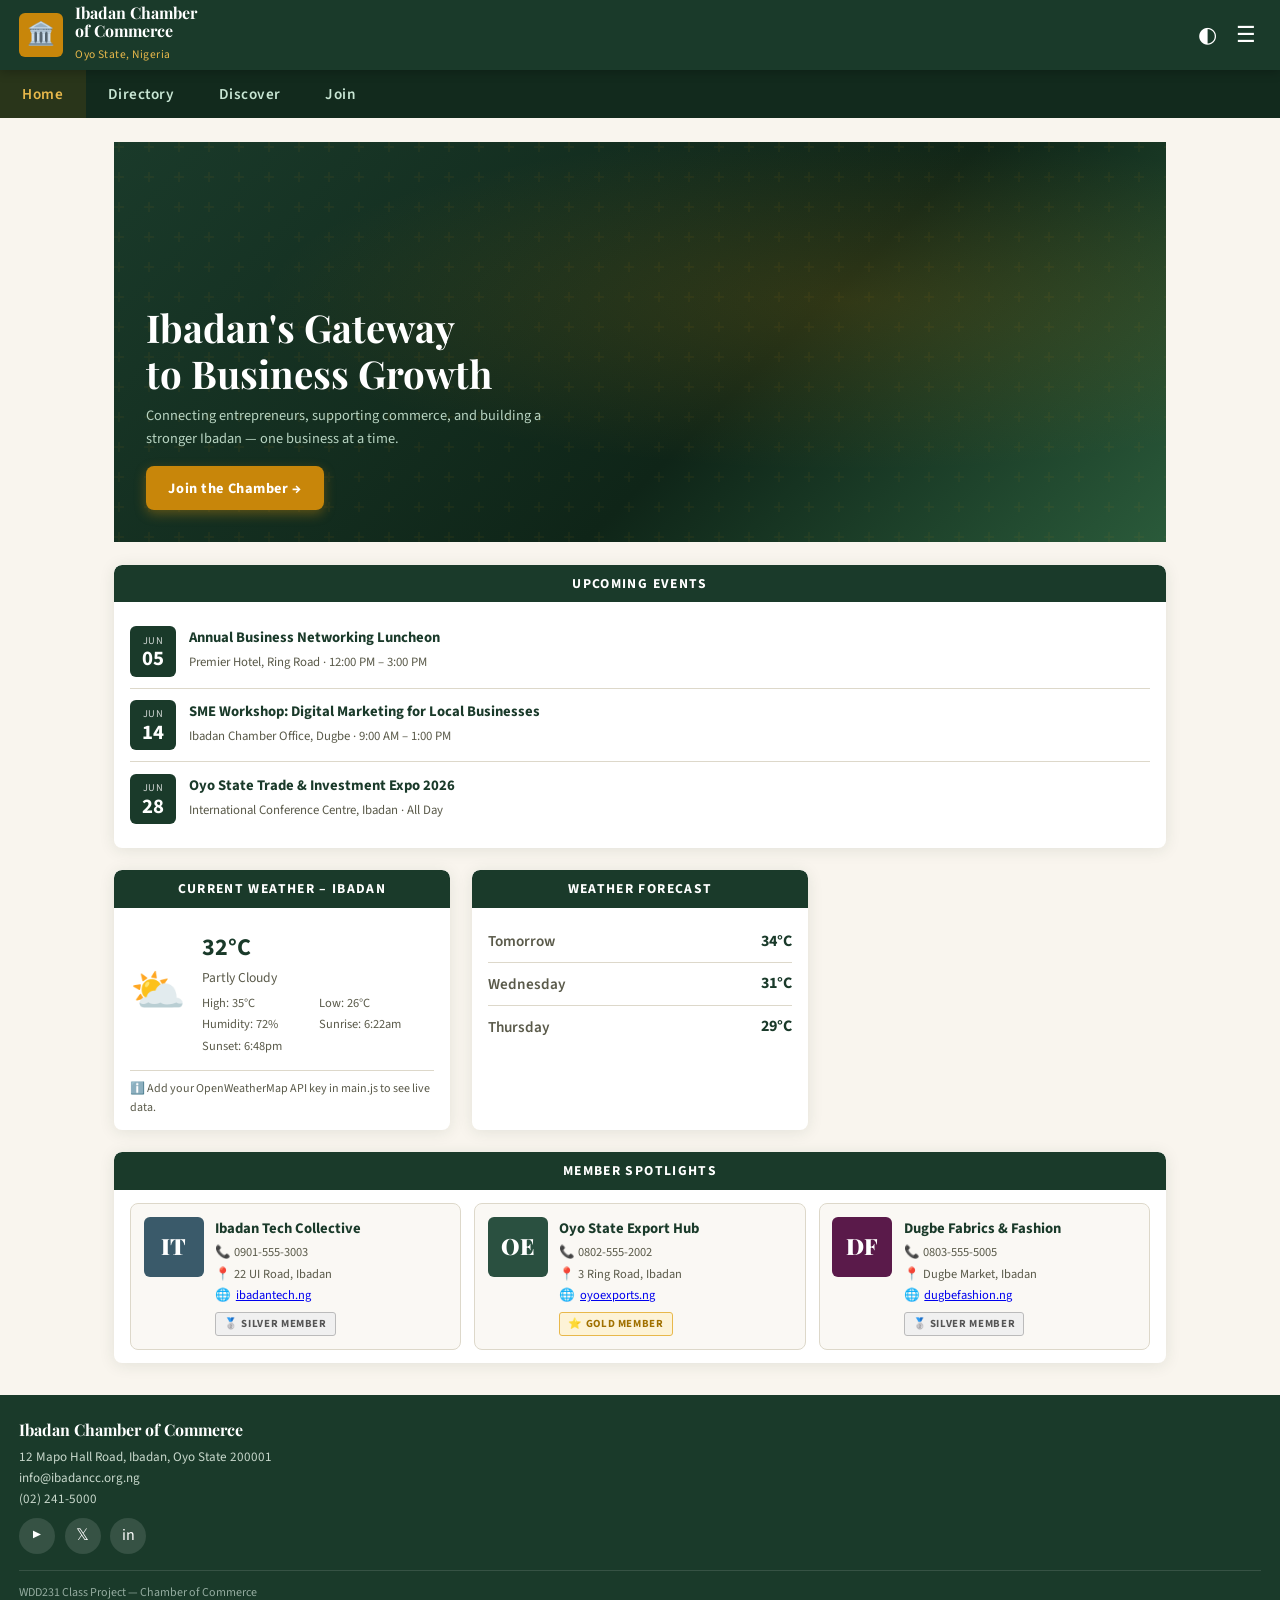
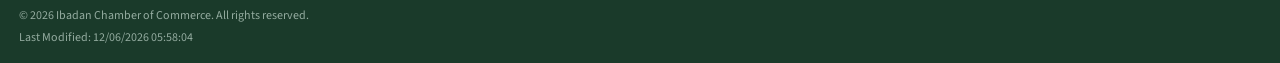
==== chamber/index.html @ 0ccf723c "Your commit message" ====
<!DOCTYPE html>
<html lang="en">
<head>
  <meta charset="UTF-8" />
  <meta name="viewport" content="width=device-width, initial-scale=1.0" />
  <meta name="description" content="Ibadan Chamber of Commerce – Connecting businesses, fostering growth, and building community across Ibadan and Oyo State." />
  <meta name="keywords" content="Ibadan, Chamber of Commerce, Oyo State, business, networking, Nigeria" />
  <meta name="author" content="WDD231 Chamber Project" />

  <!-- Open Graph -->
  <meta property="og:title" content="Ibadan Chamber of Commerce" />
  <meta property="og:description" content="Supporting local businesses across Ibadan & Oyo State." />
  <meta property="og:type" content="website" />

  <title>Ibadan Chamber of Commerce | Home</title>
  <link rel="stylesheet" href="styles/styles.css" />
  <link rel="icon" href="data:image/svg+xml,<svg xmlns='http://www.w3.org/2000/svg' viewBox='0 0 100 100'><text y='.9em' font-size='90'>🏛️</text></svg>" />
</head>

<body>

  <!-- ══ HEADER ══════════════════════════════════════════════ -->
  <header>
    <div class="logo-wrap">
      <div class="logo-img" aria-hidden="true">🏛️</div>
      <div class="logo-text">
        <h1>Ibadan Chamber<br>of Commerce</h1>
        <span>Oyo State, Nigeria</span>
      </div>
    </div>

    <div class="header-controls">
      <button class="theme-btn" aria-label="Toggle theme" title="Toggle theme">◐</button>
      <button class="menu-btn" aria-label="Toggle navigation menu" aria-expanded="false">☰</button>
    </div>
  </header>

  <!-- ══ NAVIGATION ══════════════════════════════════════════ -->
  <nav aria-label="Main navigation">
    <ul>
      <li><a href="index.html" class="active">Home</a></li>
      <li><a href="directory.html">Directory</a></li>
      <li><a href="discover.html">Discover</a></li>
      <li><a href="join.html">Join</a></li>
    </ul>
  </nav>

  <!-- ══ MAIN ════════════════════════════════════════════════ -->
  <main>

    <!-- HERO ─────────────────────────────────────── -->
    <section class="hero" aria-labelledby="hero-heading">
      <div class="hero-bg" aria-hidden="true"></div>
      <div class="hero-content">
        <h2 id="hero-heading">Ibadan's Gateway<br>to Business Growth</h2>
        <p>
          Connecting entrepreneurs, supporting commerce, and building a
          stronger Ibadan — one business at a time.
        </p>
        <a href="join.html" class="cta-btn">Join the Chamber →</a>
      </div>
    </section>

    <!-- EVENTS ───────────────────────────────────── -->
    <section class="events-section" aria-labelledby="events-heading">
      <div class="section-label" id="events-heading">Upcoming Events</div>
      <div class="events-body">

        <div class="event-card">
          <div class="event-date" aria-label="June 5">
            <div class="month">Jun</div>
            <div class="day">05</div>
          </div>
          <div class="event-info">
            <h4>Annual Business Networking Luncheon</h4>
            <p>Premier Hotel, Ring Road · 12:00 PM – 3:00 PM</p>
          </div>
        </div>

        <div class="event-card">
          <div class="event-date" aria-label="June 14">
            <div class="month">Jun</div>
            <div class="day">14</div>
          </div>
          <div class="event-info">
            <h4>SME Workshop: Digital Marketing for Local Businesses</h4>
            <p>Ibadan Chamber Office, Dugbe · 9:00 AM – 1:00 PM</p>
          </div>
        </div>

        <div class="event-card">
          <div class="event-date" aria-label="June 28">
            <div class="month">Jun</div>
            <div class="day">28</div>
          </div>
          <div class="event-info">
            <h4>Oyo State Trade & Investment Expo 2026</h4>
            <p>International Conference Centre, Ibadan · All Day</p>
          </div>
        </div>

      </div>
    </section>

    <!-- CURRENT WEATHER ──────────────────────────── -->
    <section class="weather-section" aria-labelledby="weather-heading">
      <div class="section-label" id="weather-heading">Current Weather – Ibadan</div>
      <div class="weather-body">
        <p class="weather-loading">Loading weather data…</p>
      </div>
    </section>

    <!-- WEATHER FORECAST ─────────────────────────── -->
    <section class="forecast-section" aria-labelledby="forecast-heading">
      <div class="section-label" id="forecast-heading">Weather Forecast</div>
      <div class="forecast-body">
        <p class="weather-loading">Loading forecast…</p>
      </div>
    </section>

    <!-- BUSINESS SPOTLIGHTS ──────────────────────── -->
    <section class="spotlights-section" aria-labelledby="spotlights-heading">
      <div class="section-label" id="spotlights-heading">Member Spotlights</div>
      <div class="spotlights-body">
        <p class="weather-loading">Loading member spotlights…</p>
      </div>
    </section>

  </main>

  <!-- ══ FOOTER ══════════════════════════════════════════════ -->
  <footer>
    <div class="footer-top">
      <div class="footer-brand">
        <h3>Ibadan Chamber of Commerce</h3>
        <p>12 Mapo Hall Road, Ibadan, Oyo State 200001</p>
        <p>info@ibadancc.org.ng</p>
        <p>(02) 241-5000</p>

        <div class="footer-social" aria-label="Social media links">
          <a href="#" class="social-btn" aria-label="YouTube">▶</a>
          <a href="#" class="social-btn" aria-label="Twitter / X">𝕏</a>
          <a href="#" class="social-btn" aria-label="LinkedIn">in</a>
        </div>
      </div>
    </div>

    <div class="footer-bottom">
      <span>WDD231 Class Project &mdash; Chamber of Commerce</span>
      <span>&copy; 2026 Ibadan Chamber of Commerce. All rights reserved.</span>
      <span>Last Modified: <span id="last-modified"></span></span>
    </div>
  </footer>

  <script src="scripts/main.js"></script>
</body>
</html>
---- chamber/styles/styles.css ----
/* =============================
   Ibadan Chamber of Commerce CSS
   ============================= */

@import url('https://fonts.googleapis.com/css2?family=Playfair+Display:wght@700;900&family=Source+Sans+3:wght@300;400;600;700&display=swap');

:root {
  --primary:   #1a3a2a;   /* Deep forest green */
  --secondary: #c8860a;   /* Rich gold */
  --accent:    #e8b84b;   /* Warm amber */
  --bg:        #f9f5ee;   /* Warm cream */
  --surface:   #ffffff;
  --text:      #1c1c1c;
  --text-muted:#5a5a4a;
  --border:    #ddd8ca;
  --header-h:  70px;
  --radius:    8px;
  --shadow:    0 2px 16px rgba(26,58,42,0.10);
}

*, *::before, *::after { box-sizing: border-box; margin: 0; padding: 0; }

html { scroll-behavior: smooth; }

body {
  font-family: 'Source Sans 3', sans-serif;
  background: var(--bg);
  color: var(--text);
  font-size: 16px;
  line-height: 1.6;
}

/* ── HEADER ── */
header {
  background: var(--primary);
  color: #fff;
  position: sticky;
  top: 0;
  z-index: 100;
  height: var(--header-h);
  display: flex;
  align-items: center;
  justify-content: space-between;
  padding: 0 1.2rem;
  box-shadow: 0 2px 10px rgba(0,0,0,.25);
}

.logo-wrap {
  display: flex;
  align-items: center;
  gap: .75rem;
}

.logo-img {
  width: 44px;
  height: 44px;
  border-radius: 6px;
  background: var(--secondary);
  display: flex;
  align-items: center;
  justify-content: center;
  font-size: 1.4rem;
  flex-shrink: 0;
}

.logo-text h1 {
  font-family: 'Playfair Display', serif;
  font-size: 1rem;
  font-weight: 700;
  line-height: 1.15;
  color: #fff;
}

.logo-text span {
  font-size: .72rem;
  color: var(--accent);
  letter-spacing: .04em;
}

.header-controls {
  display: flex;
  align-items: center;
  gap: .6rem;
}

.theme-btn, .menu-btn {
  background: none;
  border: none;
  color: #fff;
  cursor: pointer;
  font-size: 1.4rem;
  padding: .3rem;
  line-height: 1;
  border-radius: 4px;
  transition: background .2s;
}
.theme-btn:hover, .menu-btn:hover { background: rgba(255,255,255,.15); }

/* ── NAV ── */
nav {
  background: #122a1d;
}

nav ul {
  list-style: none;
  display: flex;
  flex-wrap: wrap;
  gap: 0;
}

nav ul li a {
  display: block;
  padding: .65rem 1.1rem;
  color: #c8e6d4;
  text-decoration: none;
  font-size: .9rem;
  font-weight: 600;
  letter-spacing: .03em;
  transition: color .2s, background .2s;
}

nav ul li a:hover,
nav ul li a.active {
  color: var(--accent);
  background: rgba(200,134,10,.12);
}

.nav-hidden { display: none; }

/* ── HERO ── */
.hero {
  position: relative;
  min-height: 220px;
  background: linear-gradient(135deg, #1a3a2a 0%, #0f2518 60%, #2a5a3a 100%);
  display: flex;
  align-items: flex-end;
  overflow: hidden;
}

.hero-bg {
  position: absolute;
  inset: 0;
  background:
    radial-gradient(ellipse 80% 60% at 70% 40%, rgba(200,134,10,.18) 0%, transparent 70%),
    url("data:image/svg+xml,%3Csvg width='60' height='60' viewBox='0 0 60 60' xmlns='http://www.w3.org/2000/svg'%3E%3Cg fill='none' fill-rule='evenodd'%3E%3Cg fill='%23c8860a' fill-opacity='0.06'%3E%3Cpath d='M36 34v-4h-2v4h-4v2h4v4h2v-4h4v-2h-4zm0-30V0h-2v4h-4v2h4v4h2V6h4V4h-4zM6 34v-4H4v4H0v2h4v4h2v-4h4v-2H6zM6 4V0H4v4H0v2h4v4h2V6h4V4H6z'/%3E%3C/g%3E%3C/g%3E%3C/svg%3E");
}

.hero-content {
  position: relative;
  z-index: 1;
  padding: 1.5rem 1.2rem 1.8rem;
  width: 100%;
}

.hero-content h2 {
  font-family: 'Playfair Display', serif;
  font-size: 1.7rem;
  color: #fff;
  line-height: 1.2;
  margin-bottom: .5rem;
}

.hero-content p {
  color: #b8d4c2;
  font-size: .9rem;
  margin-bottom: 1rem;
}

.cta-btn {
  display: inline-block;
  background: var(--secondary);
  color: #fff;
  padding: .65rem 1.4rem;
  border-radius: var(--radius);
  font-weight: 700;
  font-size: .9rem;
  text-decoration: none;
  letter-spacing: .04em;
  transition: background .2s, transform .15s;
  box-shadow: 0 4px 12px rgba(200,134,10,.4);
}

.cta-btn:hover {
  background: var(--accent);
  transform: translateY(-1px);
}

/* ── SECTION LABEL ── */
.section-label {
  background: var(--primary);
  color: #fff;
  text-align: center;
  padding: .5rem 1rem;
  font-size: .85rem;
  font-weight: 700;
  letter-spacing: .1em;
  text-transform: uppercase;
  border-radius: var(--radius) var(--radius) 0 0;
}

/* ── MAIN ── */
main {
  padding: 1rem;
  display: grid;
  gap: 1.2rem;
}

/* ── EVENTS ── */
.events-section {
  background: var(--surface);
  border-radius: var(--radius);
  overflow: hidden;
  box-shadow: var(--shadow);
}

.events-body {
  padding: .8rem 1rem;
}

.event-card {
  display: flex;
  gap: .8rem;
  align-items: flex-start;
  padding: .7rem 0;
  border-bottom: 1px solid var(--border);
}
.event-card:last-child { border-bottom: none; }

.event-date {
  background: var(--primary);
  color: #fff;
  border-radius: 6px;
  padding: .4rem .6rem;
  text-align: center;
  min-width: 46px;
  flex-shrink: 0;
}
.event-date .month { font-size: .65rem; text-transform: uppercase; letter-spacing: .05em; opacity: .8; }
.event-date .day   { font-size: 1.3rem; font-weight: 700; line-height: 1; }

.event-info h4 { font-size: .92rem; font-weight: 700; color: var(--primary); }
.event-info p  { font-size: .8rem; color: var(--text-muted); margin-top: .15rem; }

/* ── WEATHER ── */
.weather-section {
  background: var(--surface);
  border-radius: var(--radius);
  overflow: hidden;
  box-shadow: var(--shadow);
}

.weather-body { padding: .8rem 1rem; }

.weather-current {
  display: flex;
  gap: 1rem;
  align-items: center;
  padding: .5rem 0 .8rem;
  border-bottom: 1px solid var(--border);
}

.weather-icon { font-size: 2.8rem; line-height: 1; }

.weather-details { flex: 1; }
.weather-temp    { font-size: 1.5rem; font-weight: 700; color: var(--primary); }
.weather-desc    { font-size: .85rem; color: var(--text-muted); margin-bottom: .3rem; }
.weather-meta    { font-size: .78rem; color: var(--text-muted); display: grid; grid-template-columns: 1fr 1fr; gap: .1rem; }

.weather-loading { color: var(--text-muted); font-size: .9rem; padding: .5rem 0; }

/* ── FORECAST ── */
.forecast-section {
  background: var(--surface);
  border-radius: var(--radius);
  overflow: hidden;
  box-shadow: var(--shadow);
}

.forecast-body { padding: .8rem 1rem; }

.forecast-row {
  display: flex;
  justify-content: space-between;
  align-items: center;
  padding: .5rem 0;
  border-bottom: 1px solid var(--border);
  font-size: .95rem;
}
.forecast-row:last-child { border-bottom: none; }
.forecast-row .day  { font-weight: 600; color: var(--text-muted); }
.forecast-row .temp { font-weight: 700; color: var(--primary); font-size: 1rem; }

/* ── SPOTLIGHTS ── */
.spotlights-section {
  background: var(--surface);
  border-radius: var(--radius);
  overflow: hidden;
  box-shadow: var(--shadow);
}

.spotlights-body { padding: .8rem 1rem; display: grid; gap: .8rem; }

.spotlight-card {
  border: 1px solid var(--border);
  border-radius: var(--radius);
  padding: .8rem;
  display: grid;
  grid-template-columns: 60px 1fr;
  gap: .7rem;
  align-items: start;
  transition: box-shadow .2s;
  background: #faf8f4;
}

.spotlight-card:hover { box-shadow: 0 4px 16px rgba(26,58,42,.12); }

.spotlight-logo {
  width: 60px;
  height: 60px;
  border-radius: 6px;
  background: var(--primary);
  display: flex;
  align-items: center;
  justify-content: center;
  color: #fff;
  font-family: 'Playfair Display', serif;
  font-size: 1.4rem;
  font-weight: 900;
  flex-shrink: 0;
}

.spotlight-info h4 {
  font-size: .92rem;
  font-weight: 700;
  color: var(--primary);
  margin-bottom: .2rem;
}

.spotlight-info p {
  font-size: .78rem;
  color: var(--text-muted);
  margin: .1rem 0;
  display: flex;
  align-items: center;
  gap: .3rem;
}

.membership-badge {
  display: inline-block;
  font-size: .68rem;
  font-weight: 700;
  letter-spacing: .06em;
  text-transform: uppercase;
  padding: .15rem .5rem;
  border-radius: 3px;
  margin-top: .25rem;
}

.badge-gold   { background: #fdf3d7; color: #a07000; border: 1px solid #e8b84b; }
.badge-silver { background: #f0f0f0; color: #555; border: 1px solid #bbb; }

/* ── FOOTER ── */
footer {
  background: var(--primary);
  color: #c8d8cc;
  padding: 1.4rem 1.2rem 1rem;
  margin-top: .5rem;
}

.footer-top {
  display: grid;
  gap: 1rem;
  padding-bottom: 1rem;
  border-bottom: 1px solid rgba(255,255,255,.12);
}

.footer-brand h3 {
  font-family: 'Playfair Display', serif;
  color: #fff;
  font-size: 1rem;
  margin-bottom: .25rem;
}
.footer-brand p { font-size: .82rem; }

.footer-social {
  display: flex;
  gap: .6rem;
  margin-top: .5rem;
}

.social-btn {
  width: 36px;
  height: 36px;
  border-radius: 50%;
  background: rgba(255,255,255,.12);
  color: #fff;
  border: none;
  cursor: pointer;
  font-size: 1rem;
  display: flex;
  align-items: center;
  justify-content: center;
  text-decoration: none;
  transition: background .2s;
}
.social-btn:hover { background: var(--secondary); }

.footer-bottom {
  padding-top: .8rem;
  font-size: .75rem;
  color: rgba(200,220,210,.7);
  display: grid;
  gap: .2rem;
}

/* ── RESPONSIVE – desktop ── */
@media (min-width: 640px) {
  main {
    grid-template-columns: 1fr 1fr;
    max-width: 1100px;
    margin: 0 auto;
    padding: 1.5rem;
    gap: 1.4rem;
  }

  .hero { min-height: 340px; }
  .hero-content { padding: 2rem; max-width: 500px; }
  .hero-content h2 { font-size: 2.4rem; }

  .hero,
  .events-section { grid-column: 1 / -1; }

  .spotlights-body { grid-template-columns: repeat(auto-fill, minmax(220px, 1fr)); }

  nav ul li a { padding: .75rem 1.4rem; font-size: .95rem; }

  .footer-top { grid-template-columns: 1fr auto; align-items: start; }
}

@media (min-width: 900px) {
  main { grid-template-columns: 1fr 1fr 1fr; }
  .hero { grid-column: 1 / -1; min-height: 400px; }
  .events-section { grid-column: 1 / -1; }
  .spotlights-section { grid-column: 1 / -1; }
  .spotlights-body { grid-template-columns: repeat(3, 1fr); }
}

/* ── Dark mode (prefers-color-scheme) ── */
@media (prefers-color-scheme: dark) {
  :root {
    --bg: #111a13;
    --surface: #1a2c1e;
    --text: #e8e8dc;
    --text-muted: #8aaa90;
    --border: #2a3d2e;
  }
  .spotlight-card { background: #1e3022; }
  .forecast-row .day { color: var(--text-muted); }
}
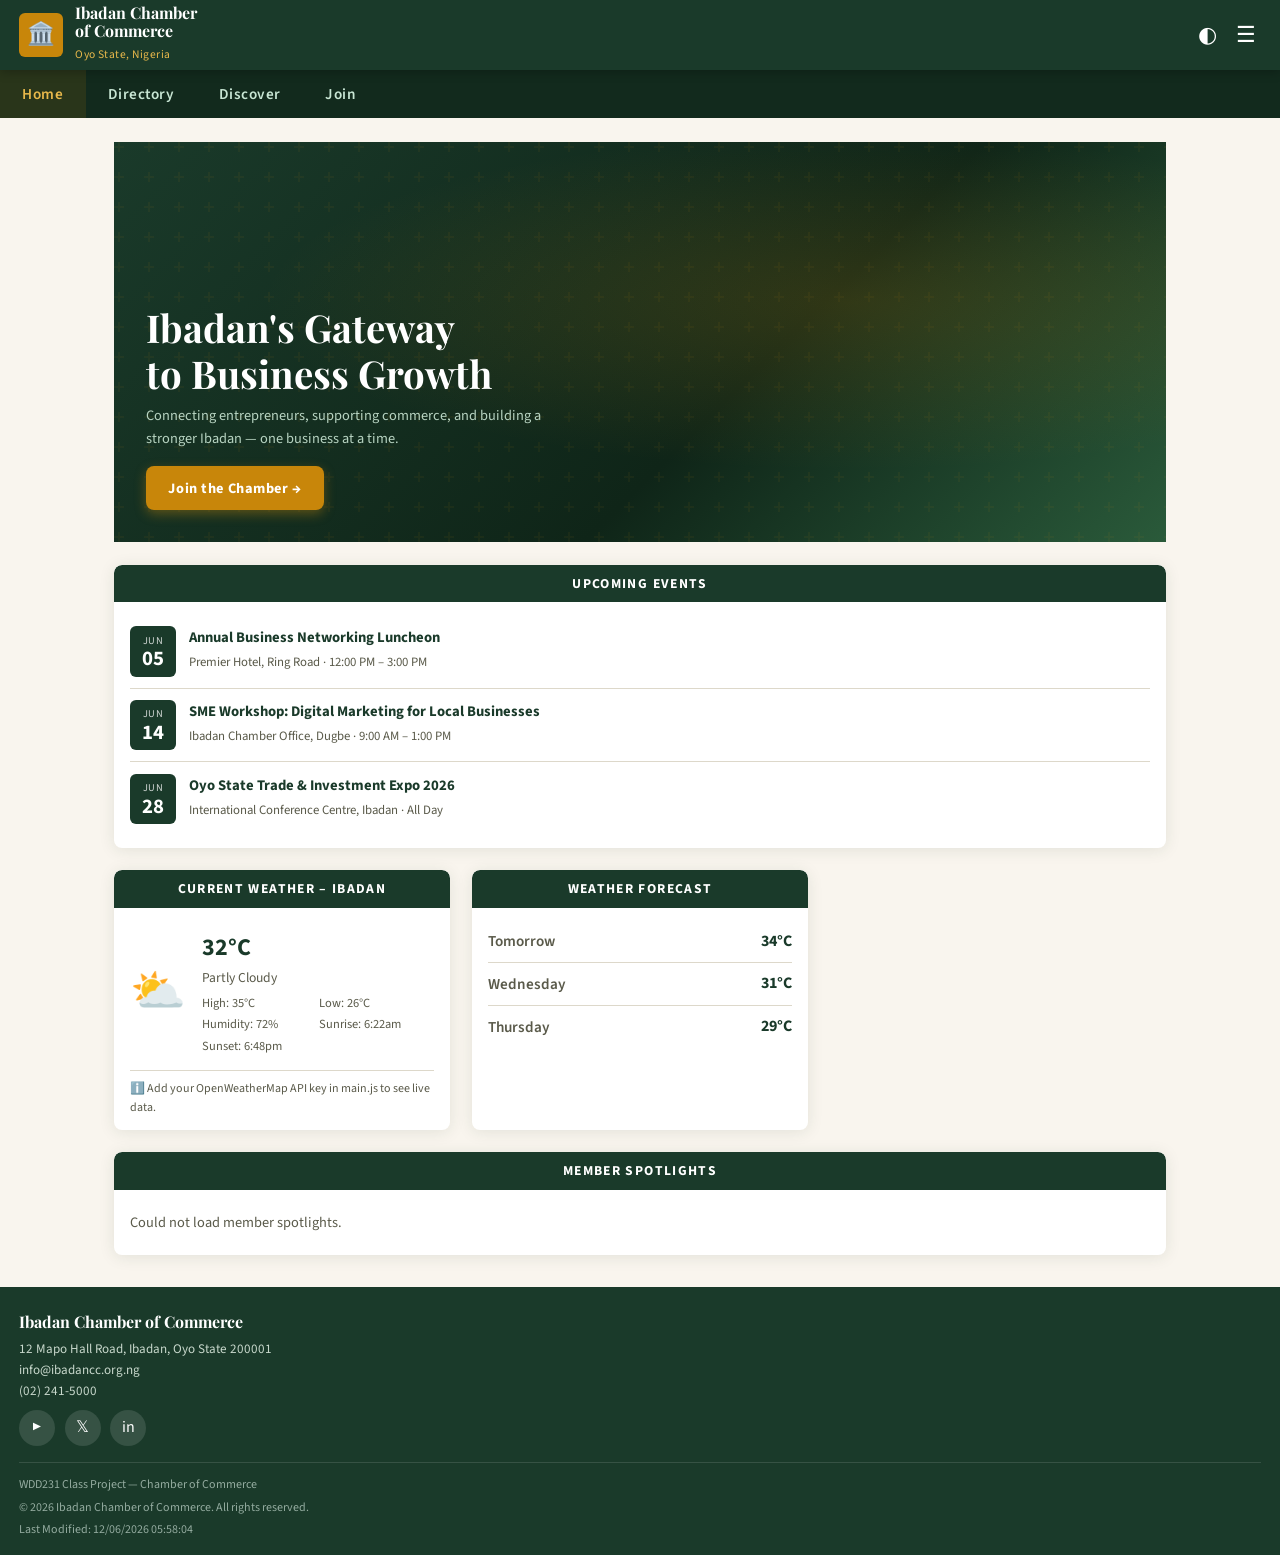
==== commit d0b638a9: "Update index.html" ====
--- a/chamber/index.html
+++ b/chamber/index.html
@@ -7,7 +7,6 @@
   <meta name="keywords" content="Ibadan, Chamber of Commerce, Oyo State, business, networking, Nigeria" />
   <meta name="author" content="WDD231 Chamber Project" />
 
-  <!-- Open Graph -->
   <meta property="og:title" content="Ibadan Chamber of Commerce" />
   <meta property="og:description" content="Supporting local businesses across Ibadan & Oyo State." />
   <meta property="og:type" content="website" />
@@ -19,7 +18,6 @@
 
 <body>
 
-  <!-- ══ HEADER ══════════════════════════════════════════════ -->
   <header>
     <div class="logo-wrap">
       <div class="logo-img" aria-hidden="true">🏛️</div>
@@ -35,7 +33,6 @@
     </div>
   </header>
 
-  <!-- ══ NAVIGATION ══════════════════════════════════════════ -->
   <nav aria-label="Main navigation">
     <ul>
       <li><a href="index.html" class="active">Home</a></li>
@@ -45,10 +42,8 @@
     </ul>
   </nav>
 
-  <!-- ══ MAIN ════════════════════════════════════════════════ -->
   <main>
 
-    <!-- HERO ─────────────────────────────────────── -->
     <section class="hero" aria-labelledby="hero-heading">
       <div class="hero-bg" aria-hidden="true"></div>
       <div class="hero-content">
@@ -61,7 +56,6 @@
       </div>
     </section>
 
-    <!-- EVENTS ───────────────────────────────────── -->
     <section class="events-section" aria-labelledby="events-heading">
       <div class="section-label" id="events-heading">Upcoming Events</div>
       <div class="events-body">
@@ -102,7 +96,6 @@
       </div>
     </section>
 
-    <!-- CURRENT WEATHER ──────────────────────────── -->
     <section class="weather-section" aria-labelledby="weather-heading">
       <div class="section-label" id="weather-heading">Current Weather – Ibadan</div>
       <div class="weather-body">
@@ -110,7 +103,6 @@
       </div>
     </section>
 
-    <!-- WEATHER FORECAST ─────────────────────────── -->
     <section class="forecast-section" aria-labelledby="forecast-heading">
       <div class="section-label" id="forecast-heading">Weather Forecast</div>
       <div class="forecast-body">
@@ -118,7 +110,6 @@
       </div>
     </section>
 
-    <!-- BUSINESS SPOTLIGHTS ──────────────────────── -->
     <section class="spotlights-section" aria-labelledby="spotlights-heading">
       <div class="section-label" id="spotlights-heading">Member Spotlights</div>
       <div class="spotlights-body">
@@ -128,7 +119,6 @@
 
   </main>
 
-  <!-- ══ FOOTER ══════════════════════════════════════════════ -->
   <footer>
     <div class="footer-top">
       <div class="footer-brand">
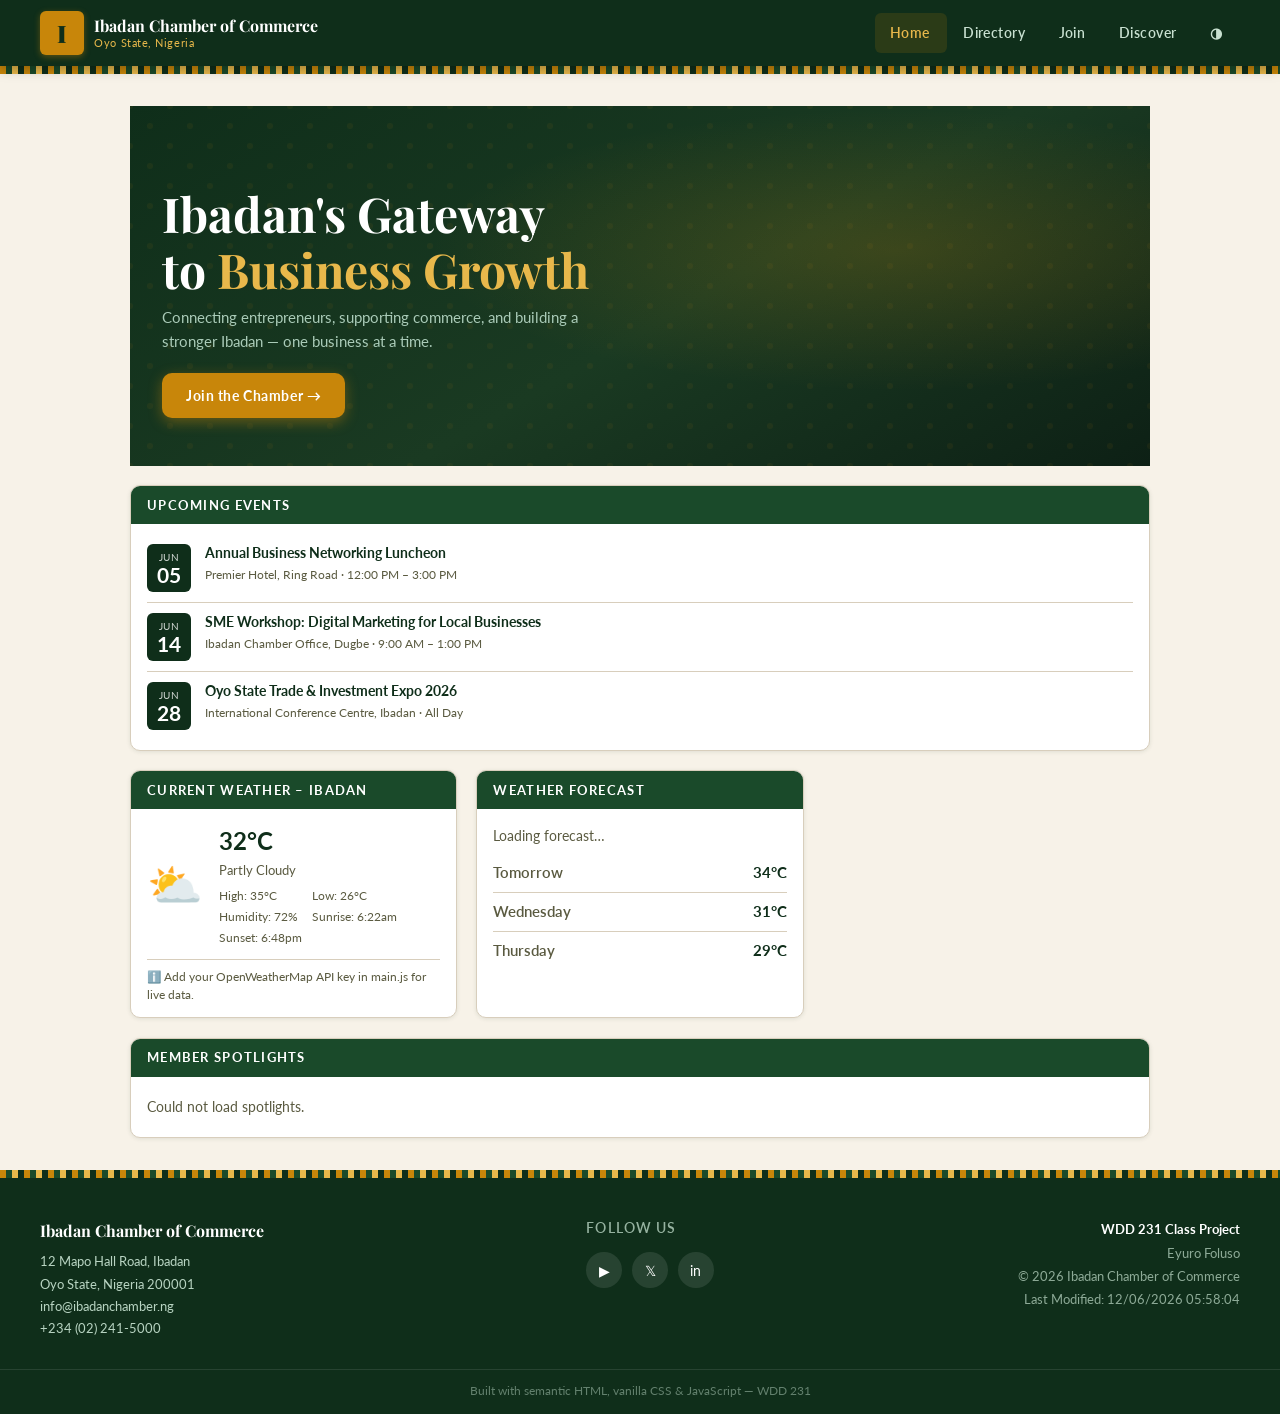
==== commit 72901612: "message" ====
--- a/chamber/index.html
+++ b/chamber/index.html
@@ -6,58 +6,61 @@
   <meta name="description" content="Ibadan Chamber of Commerce – Connecting businesses, fostering growth, and building community across Ibadan and Oyo State." />
   <meta name="keywords" content="Ibadan, Chamber of Commerce, Oyo State, business, networking, Nigeria" />
   <meta name="author" content="WDD231 Chamber Project" />
-
   <meta property="og:title" content="Ibadan Chamber of Commerce" />
   <meta property="og:description" content="Supporting local businesses across Ibadan & Oyo State." />
   <meta property="og:type" content="website" />
 
   <title>Ibadan Chamber of Commerce | Home</title>
-  <link rel="stylesheet" href="styles/styles.css" />
-  <link rel="icon" href="data:image/svg+xml,<svg xmlns='http://www.w3.org/2000/svg' viewBox='0 0 100 100'><text y='.9em' font-size='90'>🏛️</text></svg>" />
+
+  <link rel="icon" href="data:image/svg+xml,<svg xmlns='http://www.w3.org/2000/svg' viewBox='0 0 100 100'><rect width='100' height='100' rx='16' fill='%230f2e1a'/><text y='.88em' font-size='62' x='50%' text-anchor='middle' font-family='Georgia,serif' fill='%23c8860a'>I</text></svg>" />
+
+  <link rel="preconnect" href="https://fonts.googleapis.com" />
+  <link rel="preconnect" href="https://fonts.gstatic.com" crossorigin />
+  <link href="https://fonts.googleapis.com/css2?family=Playfair+Display:ital,wght@0,700;0,900;1,700&family=Lato:wght@400;600;700&display=swap" rel="stylesheet" />
+
+  <link rel="stylesheet" href="styles/small.css" />
+  <link rel="stylesheet" href="styles/larger.css" />
+  <link rel="stylesheet" href="styles/home.css" />
 </head>
-
 <body>
 
   <header>
-    <div class="logo-wrap">
-      <div class="logo-img" aria-hidden="true">🏛️</div>
-      <div class="logo-text">
-        <h1>Ibadan Chamber<br>of Commerce</h1>
+    <a href="index.html" class="header-brand" aria-label="Ibadan Chamber of Commerce Home">
+      <div class="header-logo" aria-hidden="true">I</div>
+      <div class="header-title">
+        Ibadan Chamber of Commerce
         <span>Oyo State, Nigeria</span>
       </div>
-    </div>
-
-    <div class="header-controls">
-      <button class="theme-btn" aria-label="Toggle theme" title="Toggle theme">◐</button>
-      <button class="menu-btn" aria-label="Toggle navigation menu" aria-expanded="false">☰</button>
-    </div>
+    </a>
+    <button id="menu-toggle" aria-controls="nav-list" aria-expanded="false" aria-label="Toggle navigation">☰</button>
+    <nav aria-label="Main navigation">
+      <ul id="nav-list" role="list">
+        <li><a href="index.html" class="active" aria-current="page">Home</a></li>
+        <li><a href="directory.html">Directory</a></li>
+        <li><a href="join.html">Join</a></li>
+        <li><a href="discover.html">Discover</a></li>
+        <li><button class="theme-btn" aria-label="Toggle dark mode" title="Toggle dark mode">◑</button></li>
+      </ul>
+    </nav>
   </header>
 
-  <nav aria-label="Main navigation">
-    <ul>
-      <li><a href="index.html" class="active">Home</a></li>
-      <li><a href="directory.html">Directory</a></li>
-      <li><a href="discover.html">Discover</a></li>
-      <li><a href="join.html">Join</a></li>
-    </ul>
-  </nav>
+  <div class="adire-strip" aria-hidden="true"></div>
 
   <main>
 
-    <section class="hero" aria-labelledby="hero-heading">
-      <div class="hero-bg" aria-hidden="true"></div>
-      <div class="hero-content">
-        <h2 id="hero-heading">Ibadan's Gateway<br>to Business Growth</h2>
-        <p>
-          Connecting entrepreneurs, supporting commerce, and building a
-          stronger Ibadan — one business at a time.
-        </p>
+    <!-- HERO -->
+    <section class="home-hero" aria-labelledby="hero-heading">
+      <div class="home-hero-bg" aria-hidden="true"></div>
+      <div class="home-hero-content">
+        <h1 id="hero-heading">Ibadan's Gateway<br>to <span>Business Growth</span></h1>
+        <p>Connecting entrepreneurs, supporting commerce, and building a stronger Ibadan — one business at a time.</p>
         <a href="join.html" class="cta-btn">Join the Chamber →</a>
       </div>
     </section>
 
-    <section class="events-section" aria-labelledby="events-heading">
-      <div class="section-label" id="events-heading">Upcoming Events</div>
+    <!-- EVENTS -->
+    <section class="home-section events-section" aria-labelledby="events-heading">
+      <h2 class="section-label" id="events-heading">Upcoming Events</h2>
       <div class="events-body">
 
         <div class="event-card">
@@ -66,7 +69,7 @@
             <div class="day">05</div>
           </div>
           <div class="event-info">
-            <h4>Annual Business Networking Luncheon</h4>
+            <h3>Annual Business Networking Luncheon</h3>
             <p>Premier Hotel, Ring Road · 12:00 PM – 3:00 PM</p>
           </div>
         </div>
@@ -77,7 +80,7 @@
             <div class="day">14</div>
           </div>
           <div class="event-info">
-            <h4>SME Workshop: Digital Marketing for Local Businesses</h4>
+            <h3>SME Workshop: Digital Marketing for Local Businesses</h3>
             <p>Ibadan Chamber Office, Dugbe · 9:00 AM – 1:00 PM</p>
           </div>
         </div>
@@ -88,7 +91,7 @@
             <div class="day">28</div>
           </div>
           <div class="event-info">
-            <h4>Oyo State Trade & Investment Expo 2026</h4>
+            <h3>Oyo State Trade &amp; Investment Expo 2026</h3>
             <p>International Conference Centre, Ibadan · All Day</p>
           </div>
         </div>
@@ -96,22 +99,25 @@
       </div>
     </section>
 
-    <section class="weather-section" aria-labelledby="weather-heading">
-      <div class="section-label" id="weather-heading">Current Weather – Ibadan</div>
+    <!-- CURRENT WEATHER -->
+    <section class="home-section weather-section" aria-labelledby="weather-heading">
+      <h2 class="section-label" id="weather-heading">Current Weather – Ibadan</h2>
       <div class="weather-body">
         <p class="weather-loading">Loading weather data…</p>
       </div>
     </section>
 
-    <section class="forecast-section" aria-labelledby="forecast-heading">
-      <div class="section-label" id="forecast-heading">Weather Forecast</div>
+    <!-- WEATHER FORECAST -->
+    <section class="home-section forecast-section" aria-labelledby="forecast-heading">
+      <h2 class="section-label" id="forecast-heading">Weather Forecast</h2>
       <div class="forecast-body">
         <p class="weather-loading">Loading forecast…</p>
       </div>
     </section>
 
-    <section class="spotlights-section" aria-labelledby="spotlights-heading">
-      <div class="section-label" id="spotlights-heading">Member Spotlights</div>
+    <!-- BUSINESS SPOTLIGHTS -->
+    <section class="home-section spotlights-section" aria-labelledby="spotlights-heading">
+      <h2 class="section-label" id="spotlights-heading">Member Spotlights</h2>
       <div class="spotlights-body">
         <p class="weather-loading">Loading member spotlights…</p>
       </div>
@@ -119,29 +125,34 @@
 
   </main>
 
+  <div class="adire-strip" aria-hidden="true"></div>
+
+  <!-- ══ FOOTER ══════════════════════════════════════════════ -->
   <footer>
-    <div class="footer-top">
+    <div class="footer-inner">
       <div class="footer-brand">
-        <h3>Ibadan Chamber of Commerce</h3>
-        <p>12 Mapo Hall Road, Ibadan, Oyo State 200001</p>
-        <p>info@ibadancc.org.ng</p>
-        <p>(02) 241-5000</p>
-
-        <div class="footer-social" aria-label="Social media links">
-          <a href="#" class="social-btn" aria-label="YouTube">▶</a>
-          <a href="#" class="social-btn" aria-label="Twitter / X">𝕏</a>
-          <a href="#" class="social-btn" aria-label="LinkedIn">in</a>
+        <strong>Ibadan Chamber of Commerce</strong>
+        <p>12 Mapo Hall Road, Ibadan<br />Oyo State, Nigeria 200001<br />info@ibadanchamber.ng<br />+234 (02) 241-5000</p>
+      </div>
+      <div>
+        <p style="font-size:.85rem;margin-bottom:.75rem;opacity:.8;font-weight:600;text-transform:uppercase;letter-spacing:.08em;">Follow Us</p>
+        <div class="footer-social">
+          <a href="https://youtube.com"  target="_blank" rel="noopener" aria-label="YouTube">▶</a>
+          <a href="https://twitter.com"  target="_blank" rel="noopener" aria-label="Twitter / X">𝕏</a>
+          <a href="https://linkedin.com" target="_blank" rel="noopener" aria-label="LinkedIn">in</a>
         </div>
       </div>
+      <div class="footer-dev">
+        <strong>WDD 231 Class Project</strong><br />
+        Eyuro Foluso<br />
+        &copy; <span id="copyright-year"></span> Ibadan Chamber of Commerce<br />
+        Last Modified: <span id="last-modified"></span>
+      </div>
     </div>
-
-    <div class="footer-bottom">
-      <span>WDD231 Class Project &mdash; Chamber of Commerce</span>
-      <span>&copy; 2026 Ibadan Chamber of Commerce. All rights reserved.</span>
-      <span>Last Modified: <span id="last-modified"></span></span>
-    </div>
+    <div class="footer-bottom">Built with semantic HTML, vanilla CSS &amp; JavaScript &mdash; WDD 231</div>
   </footer>
 
-  <script src="scripts/main.js"></script>
+  <script src="scripts/main.js" defer></script>
+  <script src="scripts/directory.js" defer></script>
 </body>
 </html>
--- a/chamber/styles/small.css
+++ b/chamber/styles/small.css
@@ -0,0 +1,574 @@
+/* =====================================================
+   Ibadan Chamber – small.css  (mobile-first base)
+   Fonts: Playfair Display (display) + Lato (body)
+   Palette: Forest Green + Ochre Gold + Warm Cream
+   ===================================================== */
+
+@import url('https://fonts.googleapis.com/css2?family=Playfair+Display:ital,wght@0,700;0,900;1,700&family=Lato:wght@400;600;700&display=swap');
+
+/* ── TOKENS ──────────────────────────────────────── */
+:root {
+  --green-deep:   #0f2e1a;
+  --green-mid:    #1a4a2a;
+  --green-light:  #2d6b40;
+  --gold:         #c8860a;
+  --gold-light:   #e8b84b;
+  --gold-pale:    #fdf3d7;
+  --cream:        #f7f2e8;
+  --cream-dark:   #ede6d6;
+  --white:        #ffffff;
+  --ink:          #1a1a0f;
+  --ink-muted:    #5a5a40;
+  --border:       #d8cebc;
+  --shadow-sm:    0 1px 4px rgba(15,46,26,.10);
+  --shadow-md:    0 4px 18px rgba(15,46,26,.14);
+  --shadow-lg:    0 8px 32px rgba(15,46,26,.18);
+  --radius:       10px;
+  --radius-sm:    6px;
+  --transition:   0.2s ease;
+
+  /* badge colors */
+  --gold-badge-bg:   #fdf3d7;
+  --gold-badge-fg:   #8a5c00;
+  --gold-badge-bd:   #e8b84b;
+  --silver-badge-bg: #f0f0ee;
+  --silver-badge-fg: #4a4a44;
+  --silver-badge-bd: #b0b0a8;
+  --np-badge-bg:     #e8f4ec;
+  --np-badge-fg:     #1a5a30;
+  --np-badge-bd:     #6ab07a;
+}
+
+/* dark mode */
+[data-theme="dark"] {
+  --cream:       #0e1c12;
+  --cream-dark:  #182a1e;
+  --white:       #1e3025;
+  --ink:         #e8e8dc;
+  --ink-muted:   #8aaa90;
+  --border:      #2a402e;
+  --gold-pale:   #2a1e00;
+}
+
+/* ── RESET ───────────────────────────────────────── */
+*, *::before, *::after { box-sizing: border-box; margin: 0; padding: 0; }
+html { scroll-behavior: smooth; font-size: 16px; }
+
+body {
+  font-family: 'Lato', sans-serif;
+  background: var(--cream);
+  color: var(--ink);
+  line-height: 1.6;
+  min-height: 100vh;
+  display: flex;
+  flex-direction: column;
+}
+
+img { max-width: 100%; display: block; }
+a   { color: var(--green-mid); text-decoration: none; }
+a:hover { text-decoration: underline; color: var(--gold); }
+ul  { list-style: none; }
+
+/* ── HEADER ──────────────────────────────────────── */
+header {
+  background: var(--green-deep);
+  color: var(--white);
+  padding: 0 1rem;
+  height: 66px;
+  display: flex;
+  align-items: center;
+  justify-content: space-between;
+  position: sticky;
+  top: 0;
+  z-index: 200;
+  box-shadow: 0 2px 12px rgba(0,0,0,.35);
+}
+
+.header-brand {
+  display: flex;
+  align-items: center;
+  gap: .65rem;
+  text-decoration: none;
+  color: inherit;
+  min-width: 0;
+}
+
+.header-logo {
+  width: 40px;
+  height: 40px;
+  flex-shrink: 0;
+  border-radius: var(--radius-sm);
+  background: var(--gold);
+  color: var(--green-deep);
+  font-family: 'Playfair Display', serif;
+  font-size: 1.4rem;
+  font-weight: 900;
+  display: flex;
+  align-items: center;
+  justify-content: center;
+  box-shadow: 0 2px 6px rgba(200,134,10,.4);
+}
+
+.header-title {
+  font-family: 'Playfair Display', serif;
+  font-size: .88rem;
+  font-weight: 700;
+  line-height: 1.25;
+  color: #fff;
+}
+
+.header-title span {
+  display: block;
+  font-family: 'Lato', sans-serif;
+  font-size: .68rem;
+  font-weight: 400;
+  color: var(--gold-light);
+  letter-spacing: .05em;
+}
+
+/* menu toggle */
+#menu-toggle {
+  background: none;
+  border: 1px solid rgba(255,255,255,.25);
+  color: #fff;
+  font-size: 1.2rem;
+  border-radius: var(--radius-sm);
+  padding: .3rem .55rem;
+  cursor: pointer;
+  line-height: 1;
+  transition: background var(--transition);
+  flex-shrink: 0;
+}
+#menu-toggle:hover { background: rgba(255,255,255,.12); }
+
+/* ── NAV ──────────────────────────────────────────── */
+nav {
+  position: fixed;
+  top: 66px;
+  left: 0; right: 0;
+  background: #0a2012;
+  transform: translateY(-110%);
+  transition: transform .28s cubic-bezier(.4,0,.2,1);
+  z-index: 199;
+  box-shadow: var(--shadow-md);
+}
+
+nav.open { transform: translateY(0); }
+
+#nav-list {
+  padding: .5rem 0;
+}
+
+#nav-list li a,
+#nav-list li .theme-btn {
+  display: block;
+  padding: .75rem 1.4rem;
+  color: #c8e0d0;
+  font-size: .92rem;
+  font-weight: 600;
+  letter-spacing: .03em;
+  transition: color var(--transition), background var(--transition);
+  text-decoration: none;
+  border: none;
+  background: none;
+  width: 100%;
+  text-align: left;
+  cursor: pointer;
+  font-family: 'Lato', sans-serif;
+}
+
+#nav-list li a:hover,
+#nav-list li .theme-btn:hover { color: var(--gold-light); background: rgba(200,134,10,.1); }
+#nav-list li a.active { color: var(--gold-light); border-left: 3px solid var(--gold); padding-left: calc(1.4rem - 3px); }
+
+/* ── ADIRE STRIP ─────────────────────────────────── */
+.adire-strip {
+  height: 8px;
+  background: repeating-linear-gradient(
+    90deg,
+    var(--gold)      0px,
+    var(--gold)      6px,
+    var(--green-mid) 6px,
+    var(--green-mid) 12px,
+    var(--gold-light)12px,
+    var(--gold-light)18px,
+    var(--green-deep)18px,
+    var(--green-deep)24px
+  );
+}
+
+/* ── HERO ─────────────────────────────────────────── */
+.hero {
+  background:
+    linear-gradient(160deg, var(--green-deep) 0%, #1a3a22 55%, #0d2015 100%);
+  padding: 2.4rem 1.2rem 2.8rem;
+  position: relative;
+  overflow: hidden;
+}
+
+.hero::before {
+  content: '';
+  position: absolute;
+  inset: 0;
+  background: url("data:image/svg+xml,%3Csvg width='40' height='40' viewBox='0 0 40 40' xmlns='http://www.w3.org/2000/svg'%3E%3Cg fill='%23c8860a' fill-opacity='0.07'%3E%3Ccircle cx='20' cy='20' r='3'/%3E%3Ccircle cx='0' cy='0' r='3'/%3E%3Ccircle cx='40' cy='0' r='3'/%3E%3Ccircle cx='0' cy='40' r='3'/%3E%3Ccircle cx='40' cy='40' r='3'/%3E%3C/g%3E%3C/svg%3E");
+}
+
+.hero::after {
+  content: '';
+  position: absolute;
+  bottom: -1px; left: 0; right: 0;
+  height: 40px;
+  background: var(--cream);
+  clip-path: ellipse(55% 100% at 50% 100%);
+}
+
+.hero-inner {
+  position: relative;
+  z-index: 1;
+  max-width: 600px;
+}
+
+.hero-inner h1 {
+  font-family: 'Playfair Display', serif;
+  font-size: 2rem;
+  color: #fff;
+  line-height: 1.15;
+  margin-bottom: .6rem;
+}
+
+.hero-inner h1 span { color: var(--gold-light); }
+
+.hero-inner p {
+  color: #aacbb8;
+  font-size: .92rem;
+  max-width: 440px;
+}
+
+/* ── MAIN ─────────────────────────────────────────── */
+main {
+  flex: 1;
+  padding: 1.4rem 1rem 2rem;
+}
+
+/* ── DIRECTORY CONTROLS ──────────────────────────── */
+.directory-controls {
+  display: flex;
+  align-items: center;
+  flex-wrap: wrap;
+  gap: .6rem;
+  margin-bottom: 1.2rem;
+}
+
+.directory-controls h2 {
+  font-family: 'Playfair Display', serif;
+  font-size: 1.2rem;
+  color: var(--green-deep);
+  flex: 1;
+}
+
+.member-count {
+  font-size: .8rem;
+  font-weight: 600;
+  color: var(--ink-muted);
+  background: var(--cream-dark);
+  padding: .2rem .65rem;
+  border-radius: 999px;
+  border: 1px solid var(--border);
+}
+
+.view-btns {
+  display: flex;
+  gap: .3rem;
+}
+
+.view-btn {
+  width: 34px;
+  height: 34px;
+  border: 1px solid var(--border);
+  border-radius: var(--radius-sm);
+  background: var(--white);
+  color: var(--ink-muted);
+  font-size: 1rem;
+  cursor: pointer;
+  display: flex;
+  align-items: center;
+  justify-content: center;
+  transition: all var(--transition);
+}
+.view-btn.active,
+.view-btn:hover {
+  background: var(--green-mid);
+  color: #fff;
+  border-color: var(--green-mid);
+}
+
+/* ── MEMBERS CONTAINER ────────────────────────────── */
+#members-container {
+  transition: opacity .2s ease;
+}
+
+/* ── GRID VIEW ────────────────────────────────────── */
+#members-container.grid-view {
+  display: grid;
+  grid-template-columns: 1fr;
+  gap: 1rem;
+}
+
+/* ── MEMBER CARD – GRID ──────────────────────────── */
+.member-card {
+  background: var(--white);
+  border-radius: var(--radius);
+  border: 1px solid var(--border);
+  overflow: hidden;
+  box-shadow: var(--shadow-sm);
+  display: flex;
+  flex-direction: column;
+  transition: transform .2s ease, box-shadow .2s ease;
+  animation: cardIn .35s ease both;
+}
+
+.member-card:hover {
+  transform: translateY(-3px);
+  box-shadow: var(--shadow-md);
+}
+
+@keyframes cardIn {
+  from { opacity: 0; transform: translateY(14px); }
+  to   { opacity: 1; transform: translateY(0); }
+}
+
+/* staggered reveal */
+.member-card:nth-child(1)  { animation-delay: .04s; }
+.member-card:nth-child(2)  { animation-delay: .08s; }
+.member-card:nth-child(3)  { animation-delay: .12s; }
+.member-card:nth-child(4)  { animation-delay: .16s; }
+.member-card:nth-child(5)  { animation-delay: .20s; }
+.member-card:nth-child(6)  { animation-delay: .24s; }
+.member-card:nth-child(7)  { animation-delay: .28s; }
+.member-card:nth-child(8)  { animation-delay: .32s; }
+.member-card:nth-child(9)  { animation-delay: .36s; }
+.member-card:nth-child(10) { animation-delay: .40s; }
+
+.card-logo-wrap {
+  padding: 1.2rem 1.2rem .6rem;
+  display: flex;
+  justify-content: center;
+}
+
+/* SVG logo placeholder */
+.card-logo {
+  width: 80px;
+  height: 80px;
+  border-radius: var(--radius);
+  display: flex;
+  align-items: center;
+  justify-content: center;
+  font-family: 'Playfair Display', serif;
+  font-size: 2rem;
+  font-weight: 900;
+  color: #fff;
+  flex-shrink: 0;
+  box-shadow: var(--shadow-sm);
+  position: relative;
+  overflow: hidden;
+}
+
+.card-logo::after {
+  content: '';
+  position: absolute;
+  inset: 0;
+  background: linear-gradient(135deg, rgba(255,255,255,.15) 0%, transparent 60%);
+}
+
+.card-body {
+  padding: .2rem 1.2rem 1.2rem;
+  display: flex;
+  flex-direction: column;
+  gap: .3rem;
+  flex: 1;
+}
+
+.card-name {
+  font-family: 'Playfair Display', serif;
+  font-size: 1rem;
+  font-weight: 700;
+  color: var(--green-deep);
+  line-height: 1.25;
+  text-align: center;
+}
+
+.card-tagline {
+  font-size: .78rem;
+  color: var(--ink-muted);
+  text-align: center;
+  font-style: italic;
+  margin-bottom: .2rem;
+}
+
+.card-divider {
+  height: 1px;
+  background: var(--border);
+  margin: .3rem 0;
+}
+
+.card-detail {
+  font-size: .8rem;
+  color: var(--ink-muted);
+  display: flex;
+  align-items: flex-start;
+  gap: .4rem;
+}
+
+.card-detail .icon { flex-shrink: 0; font-size: .9rem; }
+
+.card-detail a { color: var(--green-mid); font-weight: 600; }
+.card-detail a:hover { color: var(--gold); }
+
+.card-footer {
+  padding: .6rem 1.2rem .9rem;
+  display: flex;
+  justify-content: center;
+}
+
+/* membership badge */
+.badge {
+  font-size: .68rem;
+  font-weight: 700;
+  letter-spacing: .07em;
+  text-transform: uppercase;
+  padding: .2rem .65rem;
+  border-radius: 999px;
+  border: 1px solid;
+  display: inline-flex;
+  align-items: center;
+  gap: .3rem;
+}
+
+.badge-gold   { background: var(--gold-badge-bg);   color: var(--gold-badge-fg);   border-color: var(--gold-badge-bd); }
+.badge-silver { background: var(--silver-badge-bg); color: var(--silver-badge-fg); border-color: var(--silver-badge-bd); }
+.badge-nonprofit { background: var(--np-badge-bg);  color: var(--np-badge-fg);     border-color: var(--np-badge-bd); }
+
+/* ── LIST VIEW ────────────────────────────────────── */
+#members-container.list-view {
+  display: flex;
+  flex-direction: column;
+  gap: .55rem;
+}
+
+#members-container.list-view .member-card {
+  flex-direction: row;
+  align-items: center;
+  padding: .7rem 1rem;
+  border-radius: var(--radius-sm);
+}
+
+#members-container.list-view .card-logo-wrap {
+  padding: 0;
+  margin-right: .9rem;
+  flex-shrink: 0;
+}
+
+#members-container.list-view .card-logo {
+  width: 48px;
+  height: 48px;
+  font-size: 1.2rem;
+  border-radius: var(--radius-sm);
+}
+
+#members-container.list-view .card-body {
+  padding: 0;
+  flex-direction: row;
+  flex-wrap: wrap;
+  align-items: center;
+  gap: .2rem .8rem;
+}
+
+#members-container.list-view .card-name { font-size: .92rem; text-align: left; }
+#members-container.list-view .card-tagline { display: none; }
+#members-container.list-view .card-divider { display: none; }
+#members-container.list-view .card-detail { font-size: .78rem; }
+#members-container.list-view .card-detail.hide-list { display: none; }
+#members-container.list-view .card-footer {
+  padding: 0;
+  margin-left: auto;
+  flex-shrink: 0;
+}
+
+/* ── FOOTER ──────────────────────────────────────── */
+footer {
+  background: var(--green-deep);
+  color: #b8d4c2;
+  margin-top: auto;
+}
+
+.footer-inner {
+  display: flex;
+  flex-direction: column;
+  gap: 1.4rem;
+  padding: 1.8rem 1.2rem 1.2rem;
+}
+
+.footer-brand strong {
+  display: block;
+  font-family: 'Playfair Display', serif;
+  color: #fff;
+  font-size: 1rem;
+  margin-bottom: .4rem;
+}
+
+.footer-brand p { font-size: .82rem; line-height: 1.7; }
+
+.footer-social {
+  display: flex;
+  gap: .6rem;
+}
+
+.footer-social a {
+  width: 36px;
+  height: 36px;
+  border-radius: 50%;
+  background: rgba(255,255,255,.1);
+  color: #fff;
+  display: flex;
+  align-items: center;
+  justify-content: center;
+  font-size: .9rem;
+  text-decoration: none;
+  transition: background var(--transition);
+}
+
+.footer-social a:hover { background: var(--gold); }
+
+.footer-dev {
+  font-size: .8rem;
+  line-height: 1.8;
+  color: rgba(184,212,194,.75);
+}
+
+.footer-dev strong { color: #fff; }
+
+.footer-bottom {
+  border-top: 1px solid rgba(255,255,255,.1);
+  padding: .7rem 1.2rem;
+  font-size: .72rem;
+  color: rgba(184,212,194,.5);
+  text-align: center;
+}
+
+/* ── LOADING / EMPTY STATES ──────────────────────── */
+.loading-msg {
+  text-align: center;
+  padding: 2.5rem 1rem;
+  color: var(--ink-muted);
+  font-size: .92rem;
+}
+
+.loading-msg span {
+  display: inline-block;
+  animation: pulse 1.4s ease-in-out infinite;
+}
+
+@keyframes pulse {
+  0%, 100% { opacity: .4; }
+  50%       { opacity: 1;  }
+}
--- a/chamber/styles/larger.css
+++ b/chamber/styles/larger.css
@@ -0,0 +1,161 @@
+/* =====================================================
+   Ibadan Chamber – larger.css  (tablet + desktop)
+   Layered on top of small.css via separate <link>
+   ===================================================== */
+
+/* ── TABLET (≥ 600px) ─────────────────────────────── */
+@media (min-width: 600px) {
+
+  header {
+    padding: 0 1.5rem;
+  }
+
+  .header-title { font-size: .95rem; }
+
+  /* show nav inline on larger screens */
+  #menu-toggle { display: none; }
+
+  nav {
+    position: static;
+    transform: none !important;
+    background: transparent;
+    box-shadow: none;
+    flex: 1;
+    display: flex;
+    justify-content: flex-end;
+    align-items: center;
+  }
+
+  #nav-list {
+    display: flex !important;
+    align-items: center;
+    padding: 0;
+    gap: .1rem;
+  }
+
+  #nav-list li a,
+  #nav-list li .theme-btn {
+    display: inline-block;
+    padding: .42rem .9rem;
+    font-size: .85rem;
+    border-radius: var(--radius-sm);
+    color: #c8e0d0;
+    border-left: none !important;
+    padding-left: .9rem !important;
+  }
+
+  #nav-list li a.active {
+    color: var(--gold-light);
+    background: rgba(200,134,10,.15);
+  }
+
+  .hero { padding: 3rem 2rem 3.5rem; }
+  .hero-inner h1 { font-size: 2.6rem; }
+
+  main { padding: 1.8rem 1.5rem 2.5rem; }
+
+  /* 2-column grid */
+  #members-container.grid-view {
+    grid-template-columns: repeat(2, 1fr);
+    gap: 1.1rem;
+  }
+
+  .footer-inner {
+    flex-direction: row;
+    flex-wrap: wrap;
+    gap: 2rem;
+    padding: 2rem 2rem 1.4rem;
+    align-items: flex-start;
+  }
+
+  .footer-brand { flex: 1 1 200px; }
+  .footer-dev   { flex: 1 1 180px; text-align: right; }
+}
+
+/* ── DESKTOP (≥ 900px) ────────────────────────────── */
+@media (min-width: 900px) {
+
+  header { padding: 0 2.5rem; }
+
+  .header-logo { width: 44px; height: 44px; font-size: 1.5rem; }
+  .header-title { font-size: 1rem; }
+
+  #nav-list li a,
+  #nav-list li .theme-btn { font-size: .9rem; padding: .5rem 1.1rem; }
+
+  .hero { padding: 4rem 3rem 4.5rem; }
+  .hero-inner h1 { font-size: 3.2rem; }
+  .hero-inner p  { font-size: 1rem; }
+
+  main {
+    padding: 2rem 2.5rem 3rem;
+    max-width: 1200px;
+    margin: 0 auto;
+    width: 100%;
+  }
+
+  .directory-controls { margin-bottom: 1.6rem; }
+  .directory-controls h2 { font-size: 1.4rem; }
+
+  /* 3-column grid */
+  #members-container.grid-view {
+    grid-template-columns: repeat(3, 1fr);
+    gap: 1.3rem;
+  }
+
+  /* larger logo in grid */
+  .card-logo { width: 90px; height: 90px; font-size: 2.2rem; }
+
+  /* list view: show more detail columns */
+  #members-container.list-view .member-card {
+    padding: .8rem 1.4rem;
+  }
+
+  #members-container.list-view .card-detail.hide-list {
+    display: flex; /* show address/phone on desktop list */
+  }
+
+  .footer-inner { padding: 2.5rem 2.5rem 1.8rem; }
+  .footer-bottom { padding: .8rem 2.5rem; }
+}
+
+/* ── WIDE DESKTOP (≥ 1200px) ─────────────────────── */
+@media (min-width: 1200px) {
+
+  #members-container.grid-view {
+    grid-template-columns: repeat(4, 1fr);
+  }
+
+  main {
+    padding: 2rem 3rem 3.5rem;
+  }
+}
+
+/* ── PRINT ───────────────────────────────────────── */
+@media print {
+  header, .adire-strip, .directory-controls .view-btns,
+  #menu-toggle, nav, .hero, footer { display: none !important; }
+
+  main { padding: 0; }
+
+  #members-container.grid-view,
+  #members-container.list-view {
+    display: block;
+    columns: 2;
+    column-gap: 1.5rem;
+  }
+
+  .member-card {
+    break-inside: avoid;
+    margin-bottom: 1rem;
+    box-shadow: none;
+    border: 1px solid #ccc;
+    animation: none;
+  }
+}
+
+/* ── REDUCED MOTION ───────────────────────────────── */
+@media (prefers-reduced-motion: reduce) {
+  .member-card { animation: none; }
+  * { transition: none !important; }
+}
--- a/chamber/styles/home.css
+++ b/chamber/styles/home.css
@@ -0,0 +1,230 @@
+/* =====================================================
+   Ibadan Chamber – home.css
+   Home-page-only styles: hero, events, weather,
+   forecast, spotlights. Layered after small.css.
+   ===================================================== */
+
+/* ── HOME HERO ───────────────────────────────────── */
+.home-hero {
+  position: relative;
+  min-height: 240px;
+  background: linear-gradient(150deg, var(--green-deep) 0%, #1a3a22 55%, #0d2015 100%);
+  display: flex;
+  align-items: flex-end;
+  overflow: hidden;
+}
+
+.home-hero-bg {
+  position: absolute;
+  inset: 0;
+  background:
+    radial-gradient(ellipse 70% 60% at 75% 40%, rgba(200,134,10,.2) 0%, transparent 65%),
+    url("data:image/svg+xml,%3Csvg width='40' height='40' viewBox='0 0 40 40' xmlns='http://www.w3.org/2000/svg'%3E%3Cg fill='%23c8860a' fill-opacity='0.07'%3E%3Ccircle cx='20' cy='20' r='3'/%3E%3Ccircle cx='0' cy='0' r='3'/%3E%3Ccircle cx='40' cy='0' r='3'/%3E%3Ccircle cx='0' cy='40' r='3'/%3E%3Ccircle cx='40' cy='40' r='3'/%3E%3C/g%3E%3C/svg%3E");
+}
+
+.home-hero-content {
+  position: relative;
+  z-index: 1;
+  padding: 2rem 1.2rem 2.4rem;
+  width: 100%;
+}
+
+.home-hero-content h1 {
+  font-family: 'Playfair Display', serif;
+  font-size: 1.9rem;
+  color: #fff;
+  line-height: 1.15;
+  margin-bottom: .6rem;
+}
+
+.home-hero-content h1 span { color: var(--gold-light); }
+
+.home-hero-content p {
+  color: #aacbb8;
+  font-size: .92rem;
+  margin-bottom: 1.2rem;
+  max-width: 480px;
+}
+
+.cta-btn {
+  display: inline-block;
+  background: var(--gold);
+  color: #fff;
+  padding: .7rem 1.5rem;
+  border-radius: var(--radius);
+  font-weight: 700;
+  font-size: .9rem;
+  text-decoration: none;
+  letter-spacing: .04em;
+  box-shadow: 0 4px 14px rgba(200,134,10,.45);
+  transition: background .2s, transform .15s;
+}
+.cta-btn:hover { background: var(--gold-light); transform: translateY(-2px); text-decoration: none; }
+
+/* ── HOME SECTION WRAPPER ────────────────────────── */
+.home-section {
+  background: var(--white);
+  border-radius: var(--radius);
+  border: 1px solid var(--border);
+  overflow: hidden;
+  box-shadow: var(--shadow-sm);
+}
+
+/* section heading bar */
+.section-label {
+  background: var(--green-mid);
+  color: #fff;
+  padding: .55rem 1rem;
+  font-size: .8rem;
+  font-weight: 700;
+  letter-spacing: .1em;
+  text-transform: uppercase;
+  font-family: 'Lato', sans-serif;
+  margin: 0;
+}
+
+/* ── EVENTS ──────────────────────────────────────── */
+.events-body { padding: .6rem 1rem; }
+
+.event-card {
+  display: flex;
+  gap: .85rem;
+  align-items: flex-start;
+  padding: .65rem 0;
+  border-bottom: 1px solid var(--border);
+}
+.event-card:last-child { border-bottom: none; }
+
+.event-date {
+  background: var(--green-deep);
+  color: #fff;
+  border-radius: var(--radius-sm);
+  padding: .35rem .55rem;
+  text-align: center;
+  min-width: 44px;
+  flex-shrink: 0;
+}
+.event-date .month { font-size: .6rem; text-transform: uppercase; letter-spacing: .06em; opacity: .8; }
+.event-date .day   { font-size: 1.3rem; font-weight: 700; line-height: 1; }
+
+.event-info h3 { font-size: .88rem; font-weight: 700; color: var(--green-deep); line-height: 1.3; }
+.event-info p  { font-size: .75rem; color: var(--ink-muted); margin-top: .15rem; }
+
+/* ── WEATHER ─────────────────────────────────────── */
+.weather-body   { padding: .8rem 1rem; }
+.forecast-body  { padding: .6rem 1rem; }
+
+.weather-current {
+  display: flex;
+  gap: 1rem;
+  align-items: center;
+  padding-bottom: .7rem;
+  border-bottom: 1px solid var(--border);
+}
+
+.weather-icon { font-size: 2.8rem; line-height: 1; flex-shrink: 0; }
+
+.weather-temp  { font-size: 1.5rem; font-weight: 700; color: var(--green-deep); }
+.weather-desc  { font-size: .82rem; color: var(--ink-muted); margin-bottom: .3rem; }
+.weather-meta  {
+  font-size: .76rem;
+  color: var(--ink-muted);
+  display: grid;
+  grid-template-columns: 1fr 1fr;
+  gap: .1rem .5rem;
+}
+
+.weather-loading {
+  font-size: .88rem;
+  color: var(--ink-muted);
+  padding: .4rem 0;
+}
+
+/* ── FORECAST ROWS ───────────────────────────────── */
+.forecast-row {
+  display: flex;
+  justify-content: space-between;
+  align-items: center;
+  padding: .45rem 0;
+  border-bottom: 1px solid var(--border);
+  font-size: .92rem;
+}
+.forecast-row:last-child { border-bottom: none; }
+.forecast-row .day  { font-weight: 600; color: var(--ink-muted); }
+.forecast-row .temp { font-weight: 700; color: var(--green-deep); }
+
+/* ── SPOTLIGHTS ──────────────────────────────────── */
+.spotlights-body {
+  padding: .8rem 1rem;
+  display: grid;
+  gap: .8rem;
+}
+
+.spotlight-card {
+  border: 1px solid var(--border);
+  border-radius: var(--radius-sm);
+  padding: .8rem;
+  display: grid;
+  grid-template-columns: 52px 1fr;
+  gap: .7rem;
+  align-items: start;
+  background: var(--cream);
+  transition: box-shadow .2s;
+}
+.spotlight-card:hover { box-shadow: var(--shadow-md); }
+
+.spotlight-logo {
+  width: 52px;
+  height: 52px;
+  border-radius: var(--radius-sm);
+  display: flex;
+  align-items: center;
+  justify-content: center;
+  font-family: 'Playfair Display', serif;
+  font-size: 1.3rem;
+  font-weight: 900;
+  color: #fff;
+  flex-shrink: 0;
+}
+
+.spotlight-info h4 { font-size: .88rem; font-weight: 700; color: var(--green-deep); margin-bottom: .2rem; }
+.spotlight-info p  { font-size: .76rem; color: var(--ink-muted); display: flex; align-items: center; gap: .3rem; margin: .1rem 0; }
+.spotlight-info a  { color: var(--green-mid); font-weight: 600; }
+.spotlight-info a:hover { color: var(--gold); }
+
+/* ── MAIN GRID (mobile first = single col) ──────── */
+main {
+  display: grid;
+  grid-template-columns: 1fr;
+  gap: 1rem;
+  padding: 1rem;
+}
+
+/* ── RESPONSIVE ──────────────────────────────────── */
+@media (min-width: 600px) {
+  main {
+    grid-template-columns: 1fr 1fr;
+    padding: 1.5rem;
+    gap: 1.2rem;
+    max-width: 1100px;
+    margin: 0 auto;
+    width: 100%;
+  }
+
+  .home-hero          { grid-column: 1 / -1; min-height: 300px; }
+  .events-section     { grid-column: 1 / -1; }
+  .spotlights-section { grid-column: 1 / -1; }
+  .spotlights-body    { grid-template-columns: 1fr 1fr; }
+
+  .home-hero-content  { padding: 2.5rem 2rem 3rem; max-width: 520px; }
+  .home-hero-content h1 { font-size: 2.4rem; }
+}
+
+@media (min-width: 900px) {
+  main { grid-template-columns: 1fr 1fr 1fr; padding: 2rem 2.5rem; }
+  .home-hero          { grid-column: 1 / -1; min-height: 360px; }
+  .events-section     { grid-column: 1 / -1; }
+  .spotlights-section { grid-column: 1 / -1; }
+  .spotlights-body    { grid-template-columns: repeat(3, 1fr); }
+  .home-hero-content h1 { font-size: 3rem; }
+}
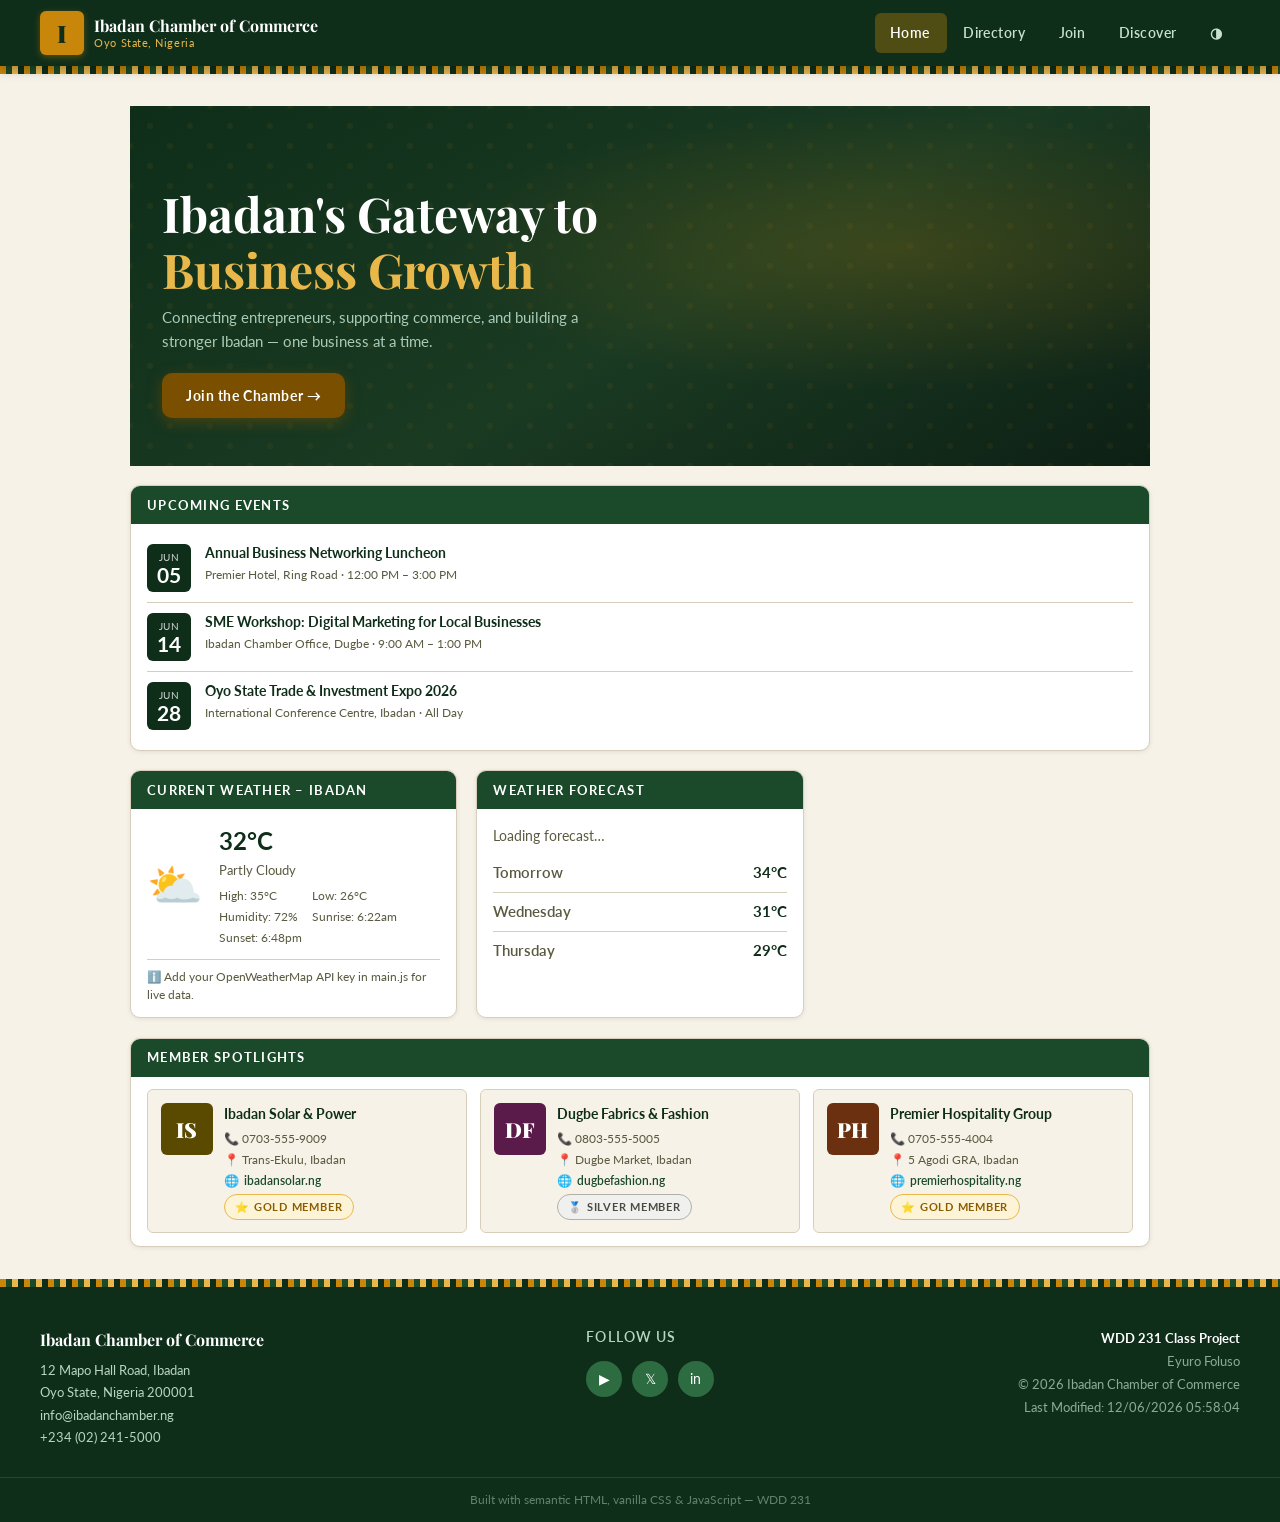
==== commit 76c1db6d: "message" ====
--- a/chamber/index.html
+++ b/chamber/index.html
@@ -1,26 +1,28 @@
 <!DOCTYPE html>
 <html lang="en">
 <head>
-  <meta charset="UTF-8" />
-  <meta name="viewport" content="width=device-width, initial-scale=1.0" />
-  <meta name="description" content="Ibadan Chamber of Commerce – Connecting businesses, fostering growth, and building community across Ibadan and Oyo State." />
-  <meta name="keywords" content="Ibadan, Chamber of Commerce, Oyo State, business, networking, Nigeria" />
-  <meta name="author" content="WDD231 Chamber Project" />
-  <meta property="og:title" content="Ibadan Chamber of Commerce" />
-  <meta property="og:description" content="Supporting local businesses across Ibadan & Oyo State." />
-  <meta property="og:type" content="website" />
+  <meta charset="UTF-8">
+  <meta name="viewport" content="width=device-width, initial-scale=1.0">
+  <meta name="description" content="Ibadan Chamber of Commerce – Connecting businesses, fostering growth, and building community across Ibadan and Oyo State, Nigeria.">
+  <meta name="keywords" content="Ibadan, Chamber of Commerce, Oyo State, business, networking, Nigeria">
+  <meta name="author" content="Eyuro Foluso">
+  <meta property="og:title" content="Ibadan Chamber of Commerce | Oyo State, Nigeria">
+  <meta property="og:description" content="Connecting entrepreneurs and supporting commerce to build a stronger Ibadan — one business at a time.">
+  <meta property="og:image" content="https://aeuroshaw.github.io/wdd231/chamber/images/og-home.jpg">
+  <meta property="og:url" content="https://aeuroshaw.github.io/wdd231/chamber/">
+  <meta property="og:type" content="website">
 
   <title>Ibadan Chamber of Commerce | Home</title>
 
-  <link rel="icon" href="data:image/svg+xml,<svg xmlns='http://www.w3.org/2000/svg' viewBox='0 0 100 100'><rect width='100' height='100' rx='16' fill='%230f2e1a'/><text y='.88em' font-size='62' x='50%' text-anchor='middle' font-family='Georgia,serif' fill='%23c8860a'>I</text></svg>" />
+  <link rel="icon" href="data:image/svg+xml,<svg xmlns='http://www.w3.org/2000/svg' viewBox='0 0 100 100'><rect width='100' height='100' rx='16' fill='%230f2e1a'/><text y='.88em' font-size='62' x='50%' text-anchor='middle' font-family='Georgia,serif' fill='%23c8860a'>I</text></svg>">
 
-  <link rel="preconnect" href="https://fonts.googleapis.com" />
-  <link rel="preconnect" href="https://fonts.gstatic.com" crossorigin />
-  <link href="https://fonts.googleapis.com/css2?family=Playfair+Display:ital,wght@0,700;0,900;1,700&family=Lato:wght@400;600;700&display=swap" rel="stylesheet" />
+  <link rel="preconnect" href="https://fonts.googleapis.com">
+  <link rel="preconnect" href="https://fonts.gstatic.com" crossorigin>
+  <link href="https://fonts.googleapis.com/css2?family=Playfair+Display:ital,wght@0,700;0,900;1,700&family=Lato:wght@400;600;700&display=swap" rel="stylesheet">
 
-  <link rel="stylesheet" href="styles/small.css" />
-  <link rel="stylesheet" href="styles/larger.css" />
-  <link rel="stylesheet" href="styles/home.css" />
+  <link rel="stylesheet" href="styles/small.css">
+  <link rel="stylesheet" href="styles/larger.css">
+  <link rel="stylesheet" href="styles/home.css">
 </head>
 <body>
 
@@ -48,21 +50,18 @@
 
   <main>
 
-    <!-- HERO -->
     <section class="home-hero" aria-labelledby="hero-heading">
       <div class="home-hero-bg" aria-hidden="true"></div>
       <div class="home-hero-content">
-        <h1 id="hero-heading">Ibadan's Gateway<br>to <span>Business Growth</span></h1>
+        <h1 id="hero-heading">Ibadan's Gateway to <span>Business Growth</span></h1>
         <p>Connecting entrepreneurs, supporting commerce, and building a stronger Ibadan — one business at a time.</p>
         <a href="join.html" class="cta-btn">Join the Chamber →</a>
       </div>
     </section>
 
-    <!-- EVENTS -->
     <section class="home-section events-section" aria-labelledby="events-heading">
       <h2 class="section-label" id="events-heading">Upcoming Events</h2>
       <div class="events-body">
-
         <div class="event-card">
           <div class="event-date" aria-label="June 5">
             <div class="month">Jun</div>
@@ -73,7 +72,6 @@
             <p>Premier Hotel, Ring Road · 12:00 PM – 3:00 PM</p>
           </div>
         </div>
-
         <div class="event-card">
           <div class="event-date" aria-label="June 14">
             <div class="month">Jun</div>
@@ -84,7 +82,6 @@
             <p>Ibadan Chamber Office, Dugbe · 9:00 AM – 1:00 PM</p>
           </div>
         </div>
-
         <div class="event-card">
           <div class="event-date" aria-label="June 28">
             <div class="month">Jun</div>
@@ -95,11 +92,9 @@
             <p>International Conference Centre, Ibadan · All Day</p>
           </div>
         </div>
-
       </div>
     </section>
 
-    <!-- CURRENT WEATHER -->
     <section class="home-section weather-section" aria-labelledby="weather-heading">
       <h2 class="section-label" id="weather-heading">Current Weather – Ibadan</h2>
       <div class="weather-body">
@@ -107,7 +102,6 @@
       </div>
     </section>
 
-    <!-- WEATHER FORECAST -->
     <section class="home-section forecast-section" aria-labelledby="forecast-heading">
       <h2 class="section-label" id="forecast-heading">Weather Forecast</h2>
       <div class="forecast-body">
@@ -115,7 +109,6 @@
       </div>
     </section>
 
-    <!-- BUSINESS SPOTLIGHTS -->
     <section class="home-section spotlights-section" aria-labelledby="spotlights-heading">
       <h2 class="section-label" id="spotlights-heading">Member Spotlights</h2>
       <div class="spotlights-body">
@@ -127,15 +120,14 @@
 
   <div class="adire-strip" aria-hidden="true"></div>
 
-  <!-- ══ FOOTER ══════════════════════════════════════════════ -->
   <footer>
     <div class="footer-inner">
       <div class="footer-brand">
         <strong>Ibadan Chamber of Commerce</strong>
-        <p>12 Mapo Hall Road, Ibadan<br />Oyo State, Nigeria 200001<br />info@ibadanchamber.ng<br />+234 (02) 241-5000</p>
+        <p>12 Mapo Hall Road, Ibadan<br>Oyo State, Nigeria 200001<br>info@ibadanchamber.ng<br>+234 (02) 241-5000</p>
       </div>
       <div>
-        <p style="font-size:.85rem;margin-bottom:.75rem;opacity:.8;font-weight:600;text-transform:uppercase;letter-spacing:.08em;">Follow Us</p>
+        <p class="footer-social-label">Follow Us</p>
         <div class="footer-social">
           <a href="https://youtube.com"  target="_blank" rel="noopener" aria-label="YouTube">▶</a>
           <a href="https://twitter.com"  target="_blank" rel="noopener" aria-label="Twitter / X">𝕏</a>
@@ -143,9 +135,9 @@
         </div>
       </div>
       <div class="footer-dev">
-        <strong>WDD 231 Class Project</strong><br />
-        Eyuro Foluso<br />
-        &copy; <span id="copyright-year"></span> Ibadan Chamber of Commerce<br />
+        <strong>WDD 231 Class Project</strong><br>
+        Eyuro Foluso<br>
+        &copy; <span id="copyright-year"></span> Ibadan Chamber of Commerce<br>
         Last Modified: <span id="last-modified"></span>
       </div>
     </div>
--- a/chamber/styles/small.css
+++ b/chamber/styles/small.css
@@ -4,7 +4,6 @@
    Palette: Forest Green + Ochre Gold + Warm Cream
    ===================================================== */
 
-@import url('https://fonts.googleapis.com/css2?family=Playfair+Display:ital,wght@0,700;0,900;1,700&family=Lato:wght@400;600;700&display=swap');
 
 /* ── TOKENS ──────────────────────────────────────── */
 :root {
@@ -178,8 +177,8 @@
 }
 
 #nav-list li a:hover,
-#nav-list li .theme-btn:hover { color: var(--gold-light); background: rgba(200,134,10,.1); }
-#nav-list li a.active { color: var(--gold-light); border-left: 3px solid var(--gold); padding-left: calc(1.4rem - 3px); }
+#nav-list li .theme-btn:hover { color: #fff; background: rgba(200,134,10,.28); }
+#nav-list li a.active { color: #fff; background: rgba(200,134,10,.32); border-left: 3px solid var(--gold-light); padding-left: calc(1.4rem - 3px); }
 
 /* ── ADIRE STRIP ─────────────────────────────────── */
 .adire-strip {
@@ -248,6 +247,7 @@
 main {
   flex: 1;
   padding: 1.4rem 1rem 2rem;
+  width: 100%;
 }
 
 /* ── DIRECTORY CONTROLS ──────────────────────────── */
@@ -523,11 +523,21 @@
   gap: .6rem;
 }
 
+/* label above social icons - replaces inline style */
+.footer-social-label {
+  font-size: .85rem;
+  margin-bottom: .75rem;
+  font-weight: 600;
+  text-transform: uppercase;
+  letter-spacing: .08em;
+  color: #b8d4c2;
+}
+
 .footer-social a {
   width: 36px;
   height: 36px;
   border-radius: 50%;
-  background: rgba(255,255,255,.1);
+  background: var(--green-light);  /* solid bg = passes contrast */
   color: #fff;
   display: flex;
   align-items: center;
--- a/chamber/styles/larger.css
+++ b/chamber/styles/larger.css
@@ -45,8 +45,8 @@
   }
 
   #nav-list li a.active {
-    color: var(--gold-light);
-    background: rgba(200,134,10,.15);
+    color: #fff;
+    background: rgba(200,134,10,.35);
   }
 
   .hero { padding: 3rem 2rem 3.5rem; }
--- a/chamber/styles/home.css
+++ b/chamber/styles/home.css
@@ -48,7 +48,7 @@
 
 .cta-btn {
   display: inline-block;
-  background: var(--gold);
+  background: #7a4f00;   /* dark amber – white text = 7.2:1 contrast ✅ */
   color: #fff;
   padding: .7rem 1.5rem;
   border-radius: var(--radius);
@@ -56,10 +56,10 @@
   font-size: .9rem;
   text-decoration: none;
   letter-spacing: .04em;
-  box-shadow: 0 4px 14px rgba(200,134,10,.45);
+  box-shadow: 0 4px 14px rgba(122,79,0,.5);
   transition: background .2s, transform .15s;
 }
-.cta-btn:hover { background: var(--gold-light); transform: translateY(-2px); text-decoration: none; }
+.cta-btn:hover { background: #5c3b00; transform: translateY(-2px); text-decoration: none; }
 
 /* ── HOME SECTION WRAPPER ────────────────────────── */
 .home-section {
@@ -194,10 +194,12 @@
 
 /* ── MAIN GRID (mobile first = single col) ──────── */
 main {
+  flex: 1;
   display: grid;
   grid-template-columns: 1fr;
   gap: 1rem;
   padding: 1rem;
+  width: 100%;
 }
 
 /* ── RESPONSIVE ──────────────────────────────────── */
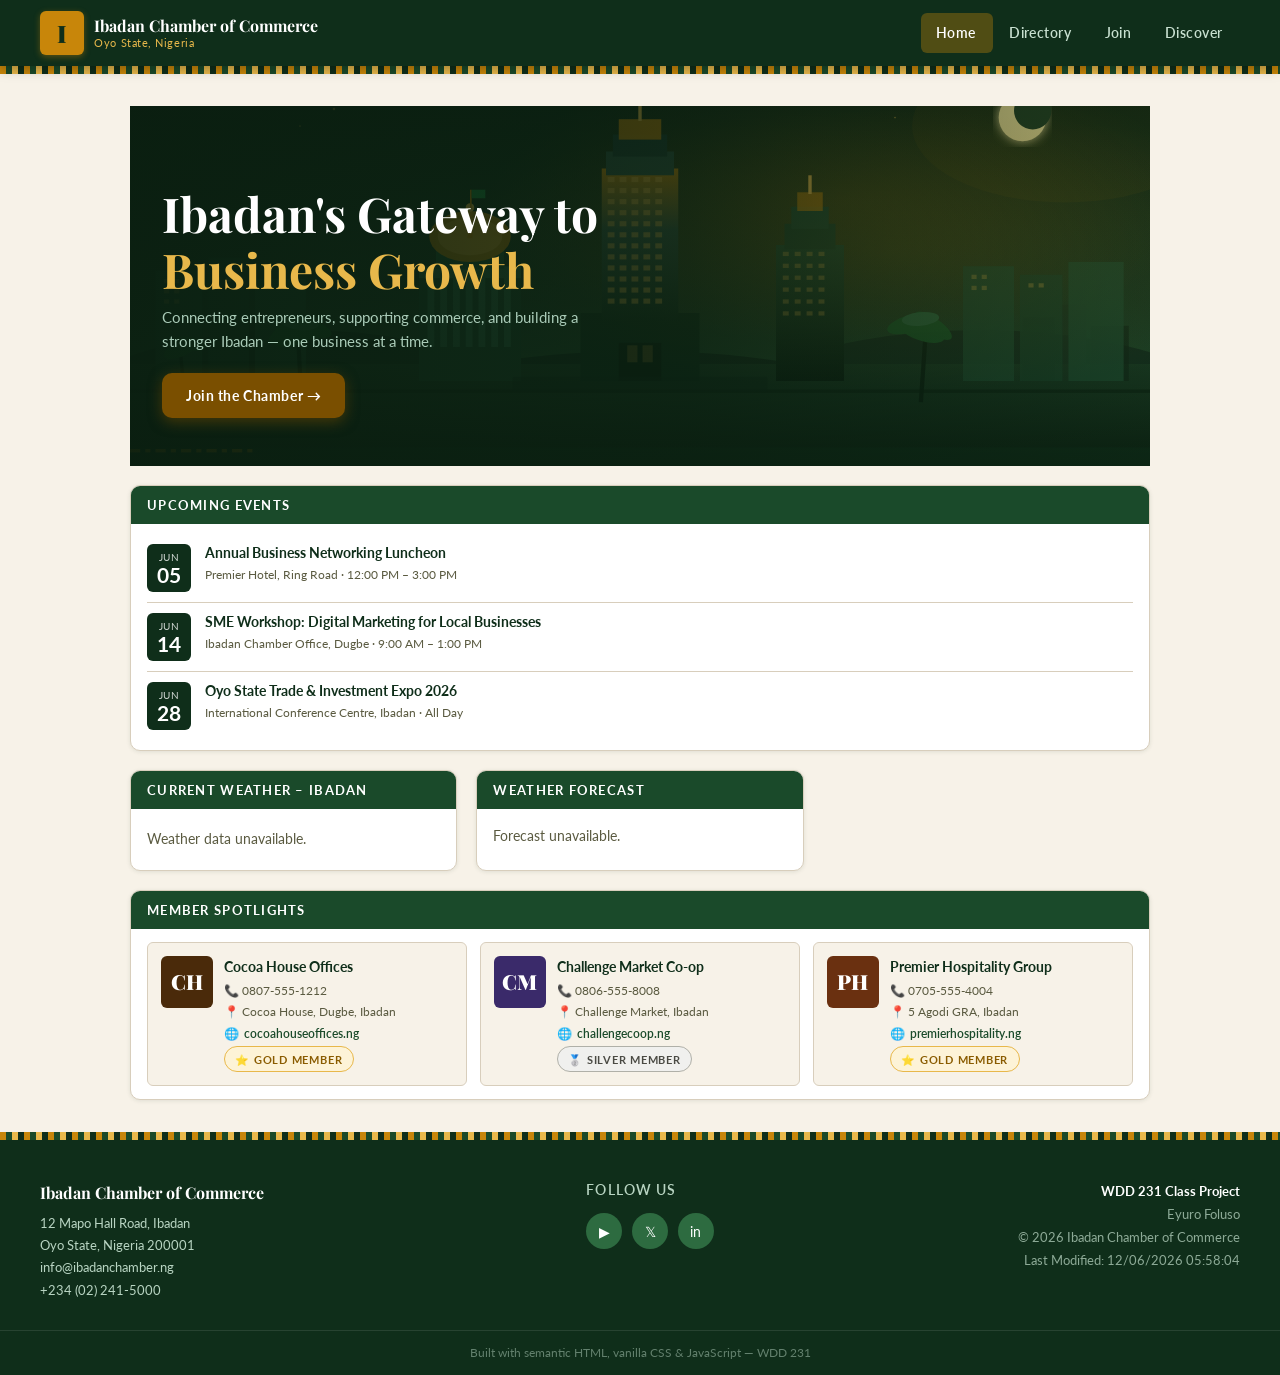
==== commit a87f8084: "Your descriptive commit message here" ====
--- a/chamber/index.html
+++ b/chamber/index.html
@@ -41,7 +41,6 @@
         <li><a href="directory.html">Directory</a></li>
         <li><a href="join.html">Join</a></li>
         <li><a href="discover.html">Discover</a></li>
-        <li><button class="theme-btn" aria-label="Toggle dark mode" title="Toggle dark mode">◑</button></li>
       </ul>
     </nav>
   </header>
@@ -51,6 +50,14 @@
   <main>
 
     <section class="home-hero" aria-labelledby="hero-heading">
+      <img
+        src="images/hero-ibadan.svg"
+        alt="Ibadan skyline at night featuring Cocoa House, Mapo Hall, and the University of Ibadan tower"
+        class="home-hero-img"
+        width="1200"
+        height="480"
+        loading="eager"
+      >
       <div class="home-hero-bg" aria-hidden="true"></div>
       <div class="home-hero-content">
         <h1 id="hero-heading">Ibadan's Gateway to <span>Business Growth</span></h1>
--- a/chamber/styles/small.css
+++ b/chamber/styles/small.css
@@ -38,16 +38,7 @@
   --np-badge-bd:     #6ab07a;
 }
 
-/* dark mode */
-[data-theme="dark"] {
-  --cream:       #0e1c12;
-  --cream-dark:  #182a1e;
-  --white:       #1e3025;
-  --ink:         #e8e8dc;
-  --ink-muted:   #8aaa90;
-  --border:      #2a402e;
-  --gold-pale:   #2a1e00;
-}
+
 
 /* ── RESET ───────────────────────────────────────── */
 *, *::before, *::after { box-sizing: border-box; margin: 0; padding: 0; }
@@ -158,8 +149,7 @@
   padding: .5rem 0;
 }
 
-#nav-list li a,
-#nav-list li .theme-btn {
+#nav-list li a {
   display: block;
   padding: .75rem 1.4rem;
   color: #c8e0d0;
@@ -176,8 +166,7 @@
   font-family: 'Lato', sans-serif;
 }
 
-#nav-list li a:hover,
-#nav-list li .theme-btn:hover { color: #fff; background: rgba(200,134,10,.28); }
+#nav-list li a:hover { color: #fff; background: rgba(200,134,10,.28); }
 #nav-list li a.active { color: #fff; background: rgba(200,134,10,.32); border-left: 3px solid var(--gold-light); padding-left: calc(1.4rem - 3px); }
 
 /* ── ADIRE STRIP ─────────────────────────────────── */
--- a/chamber/styles/larger.css
+++ b/chamber/styles/larger.css
@@ -33,8 +33,7 @@
     gap: .1rem;
   }
 
-  #nav-list li a,
-  #nav-list li .theme-btn {
+  #nav-list li a {
     display: inline-block;
     padding: .42rem .9rem;
     font-size: .85rem;
--- a/chamber/styles/home.css
+++ b/chamber/styles/home.css
@@ -8,23 +8,36 @@
 .home-hero {
   position: relative;
   min-height: 240px;
-  background: linear-gradient(150deg, var(--green-deep) 0%, #1a3a22 55%, #0d2015 100%);
+  background: var(--green-deep);   /* fallback if image fails */
   display: flex;
   align-items: flex-end;
   overflow: hidden;
+}
+
+/* The actual SVG hero image fills the section */
+.home-hero-img {
+  position: absolute;
+  inset: 0;
+  width: 100%;
+  height: 100%;
+  object-fit: cover;
+  object-position: center bottom;
+  display: block;
 }
 
 .home-hero-bg {
   position: absolute;
   inset: 0;
+  /* Dark gradient overlay so text is always readable over the image */
   background:
-    radial-gradient(ellipse 70% 60% at 75% 40%, rgba(200,134,10,.2) 0%, transparent 65%),
-    url("data:image/svg+xml,%3Csvg width='40' height='40' viewBox='0 0 40 40' xmlns='http://www.w3.org/2000/svg'%3E%3Cg fill='%23c8860a' fill-opacity='0.07'%3E%3Ccircle cx='20' cy='20' r='3'/%3E%3Ccircle cx='0' cy='0' r='3'/%3E%3Ccircle cx='40' cy='0' r='3'/%3E%3Ccircle cx='0' cy='40' r='3'/%3E%3Ccircle cx='40' cy='40' r='3'/%3E%3C/g%3E%3C/svg%3E");
+    linear-gradient(to right, rgba(10,30,16,.92) 0%, rgba(10,30,16,.7) 55%, rgba(10,30,16,.2) 100%),
+    radial-gradient(ellipse 70% 60% at 75% 40%, rgba(200,134,10,.15) 0%, transparent 65%);
+  z-index: 1;
 }
 
 .home-hero-content {
   position: relative;
-  z-index: 1;
+  z-index: 2;
   padding: 2rem 1.2rem 2.4rem;
   width: 100%;
 }
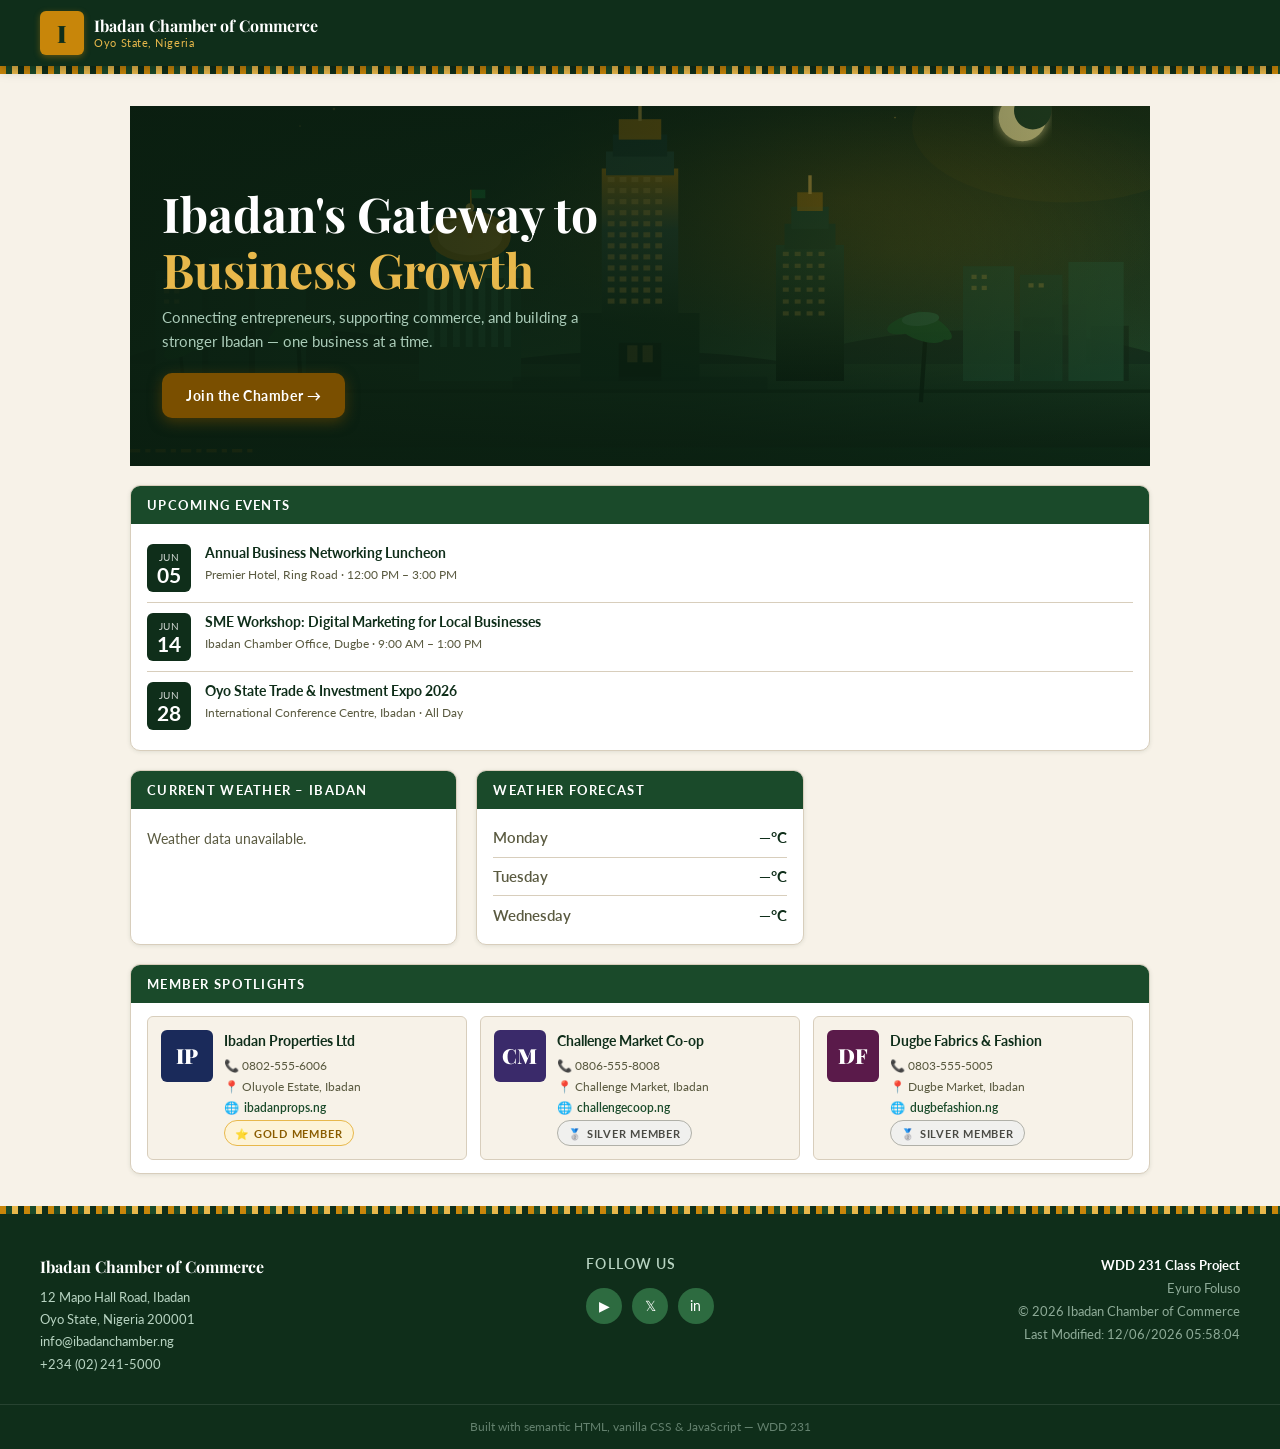
==== commit 8fd2de91: "Complete" ====
--- a/chamber/index.html
+++ b/chamber/index.html
@@ -151,7 +151,8 @@
     <div class="footer-bottom">Built with semantic HTML, vanilla CSS &amp; JavaScript &mdash; WDD 231</div>
   </footer>
 
+  <script src="scripts/shared.js" defer></script>
   <script src="scripts/main.js" defer></script>
-  <script src="scripts/directory.js" defer></script>
+  
 </body>
 </html>
--- a/chamber/styles/small.css
+++ b/chamber/styles/small.css
@@ -56,7 +56,8 @@
 
 img { max-width: 100%; display: block; }
 a   { color: var(--green-mid); text-decoration: none; }
-a:hover { text-decoration: underline; color: var(--gold); }
+/* --green-deep on white = 14.7:1 ✅ */
+a:hover { text-decoration: underline; color: var(--green-deep); }
 ul  { list-style: none; }
 
 /* ── HEADER ──────────────────────────────────────── */
@@ -134,16 +135,26 @@
 /* ── NAV ──────────────────────────────────────────── */
 nav {
   position: fixed;
-  top: 66px;
+  top: 66px; /* overridden immediately by shared.js to actual header height */
   left: 0; right: 0;
   background: #0a2012;
-  transform: translateY(-110%);
-  transition: transform .28s cubic-bezier(.4,0,.2,1);
+  /* Hidden state: invisible, no interaction, no layout shift */
+  visibility: hidden;
+  opacity: 0;
+  pointer-events: none;
+  transform: translateY(-8px);
+  transition: opacity .22s ease, transform .22s ease, visibility 0s linear .22s;
   z-index: 199;
   box-shadow: var(--shadow-md);
 }
 
-nav.open { transform: translateY(0); }
+nav.open {
+  visibility: visible;
+  opacity: 1;
+  pointer-events: auto;
+  transform: translateY(0);
+  transition: opacity .22s ease, transform .22s ease, visibility 0s linear 0s;
+}
 
 #nav-list {
   padding: .5rem 0;
@@ -411,7 +422,7 @@
 .card-detail .icon { flex-shrink: 0; font-size: .9rem; }
 
 .card-detail a { color: var(--green-mid); font-weight: 600; }
-.card-detail a:hover { color: var(--gold); }
+.card-detail a:hover { color: var(--green-deep); }
 
 .card-footer {
   padding: .6rem 1.2rem .9rem;
--- a/chamber/styles/home.css
+++ b/chamber/styles/home.css
@@ -203,7 +203,7 @@
 .spotlight-info h4 { font-size: .88rem; font-weight: 700; color: var(--green-deep); margin-bottom: .2rem; }
 .spotlight-info p  { font-size: .76rem; color: var(--ink-muted); display: flex; align-items: center; gap: .3rem; margin: .1rem 0; }
 .spotlight-info a  { color: var(--green-mid); font-weight: 600; }
-.spotlight-info a:hover { color: var(--gold); }
+.spotlight-info a:hover { color: var(--green-deep); }
 
 /* ── MAIN GRID (mobile first = single col) ──────── */
 main {
